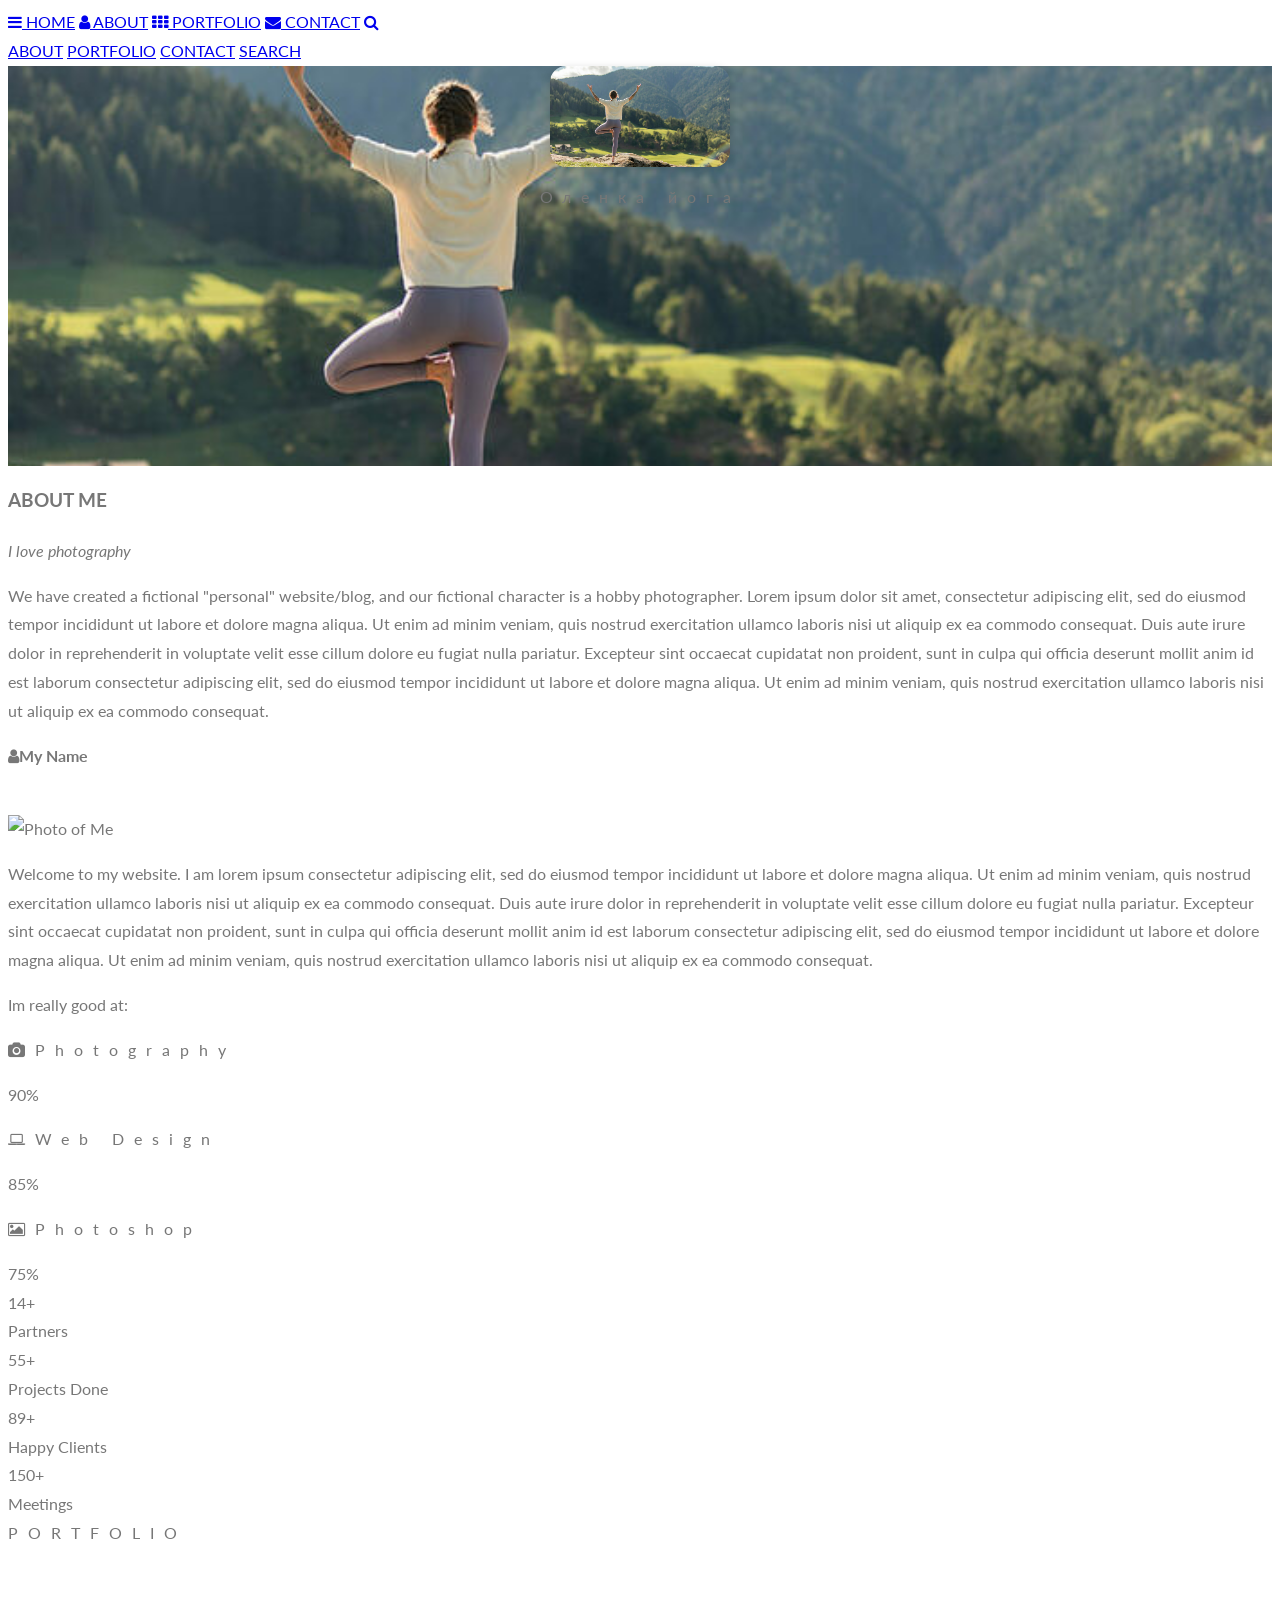
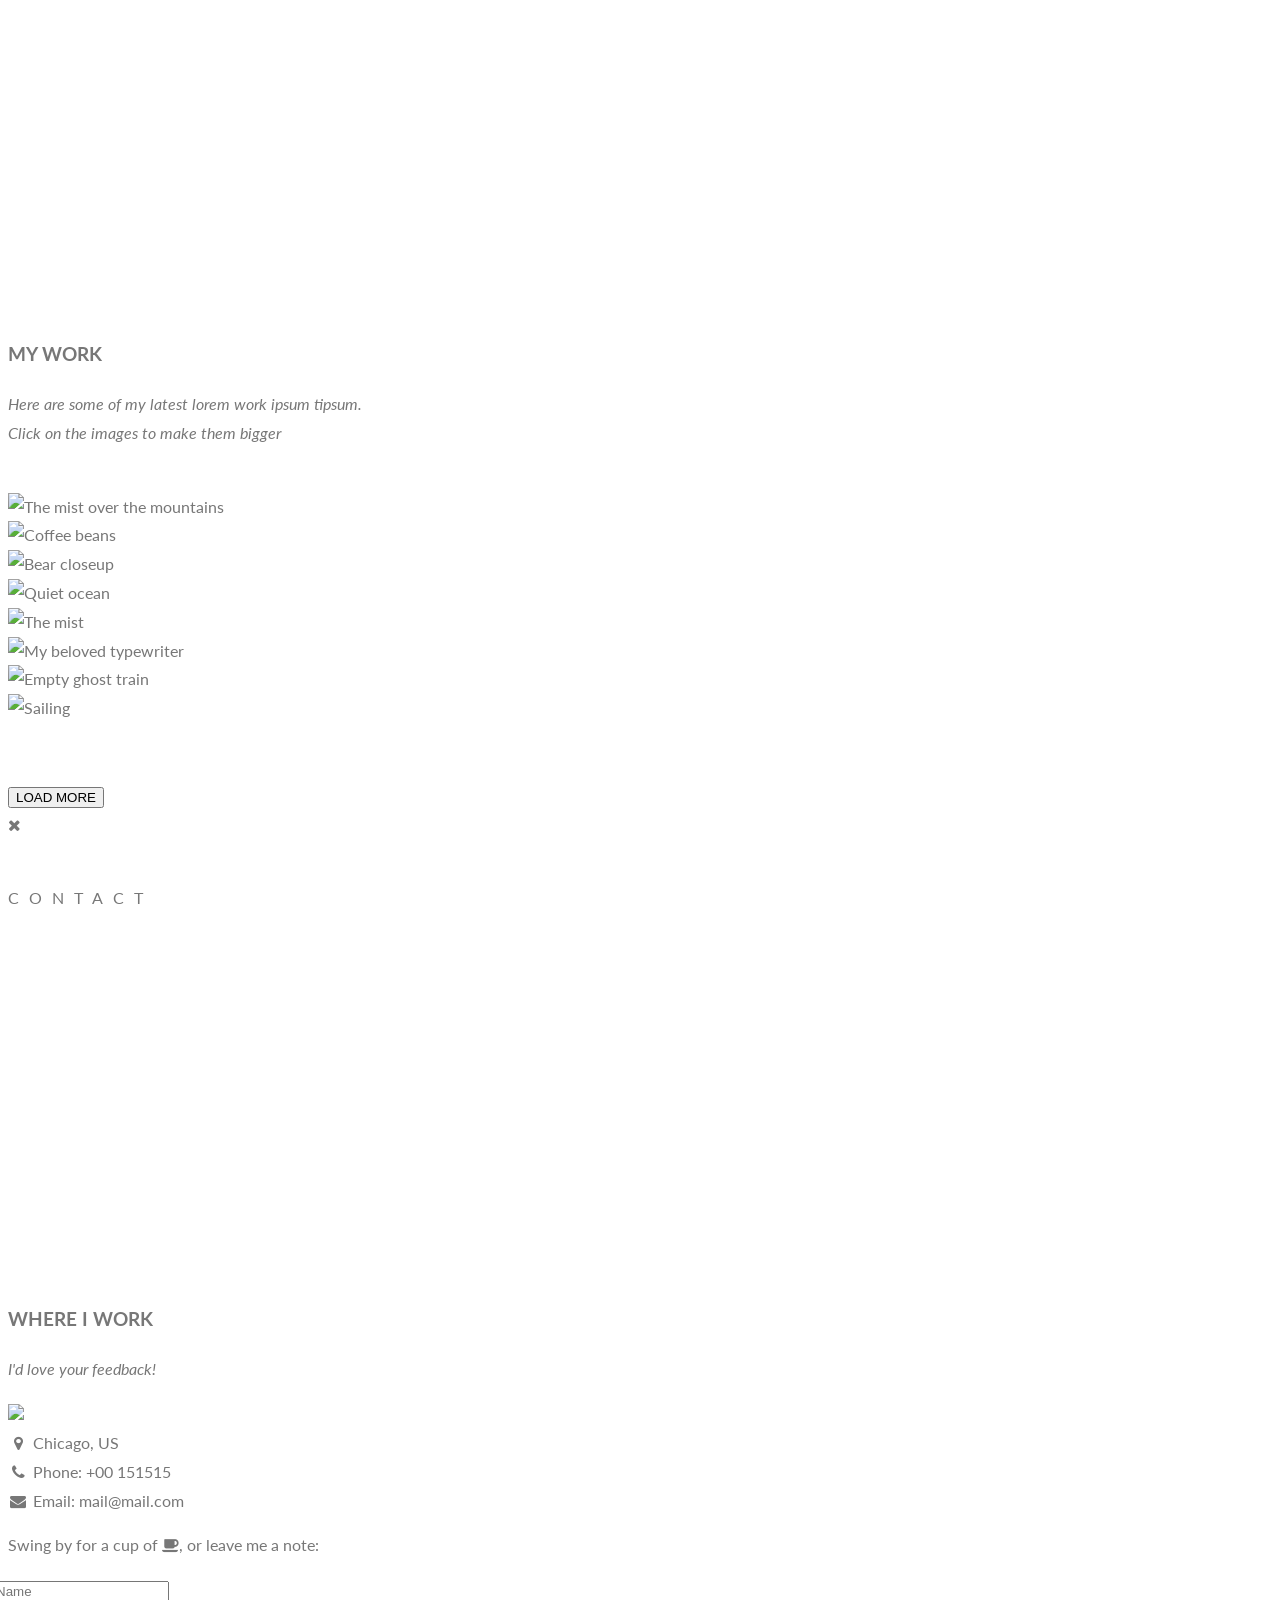
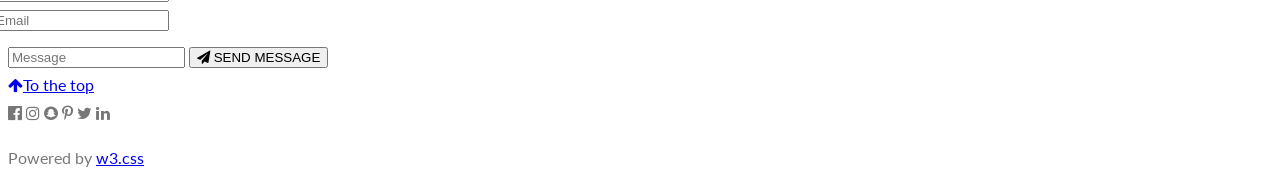
==== index.html @ ef0ca33d "Add files via upload" ====
<!DOCTYPE html>
<html>
<head>
<title>W3.CSS Template</title>
<meta charset="UTF-8">
<meta name="viewport" content="width=device-width, initial-scale=1">
<link rel="stylesheet" href="https://www.w3schools.com/w3css/5/w3.css">
<link rel="stylesheet" href="https://fonts.googleapis.com/css?family=Lato">
<link rel="stylesheet" href="https://cdnjs.cloudflare.com/ajax/libs/font-awesome/4.7.0/css/font-awesome.min.css">
<style>
body,h1,h2,h3,h4,h5,h6 {font-family: "Lato", sans-serif;}
body, html {
  height: 100%;
  color: #777;
  line-height: 1.8;
}

/* Create a Parallax Effect */
.bgimg-1, .bgimg-2, .bgimg-3 {
  background-attachment: fixed;
  background-position: center;
  background-repeat: no-repeat;
  background-size: cover;
}

/* First image (Logo. Full height) */
.bgimg-1 {
  background-image: url('large_article_vrksasana-baum-yogaeasy-xenia-bluhm-header.jpg');
  min-height: 100%;
}

/* Second image (Portfolio) */
.bgimg-2 {
  background-image: url("/w3images/parallax2.jpg");
  min-height: 400px;
}

/* Third image (Contact) */
.bgimg-3 {
  background-image: url("/w3images/parallax3.jpg");
  min-height: 400px;
}

.w3-wide {letter-spacing: 10px;}
.w3-hover-opacity {cursor: pointer;}

/* Turn off parallax scrolling for tablets and phones */
@media only screen and (max-device-width: 1600px) {
  .bgimg-1, .bgimg-2, .bgimg-3 {
    background-attachment: scroll;
    min-height: 400px;
  }
}

/* Адаптивність для мобільних */
@media (max-width: 600px) {
  #logo-img {
    width: 100px !important;
  }
  .w3-xlarge {
    font-size: 1.2rem !important;
  }
  .w3-padding-large {
    padding: 10px 4px !important;
  }
}
</style>
</head>
<body>

<!-- Navbar (sit on top) -->
<div class="w3-top">
  <div class="w3-bar" id="myNavbar">
    <a class="w3-bar-item w3-button w3-hover-black w3-hide-medium w3-hide-large w3-right" href="javascript:void(0);" onclick="toggleFunction()" title="Toggle Navigation Menu">
      <i class="fa fa-bars"></i>
    </a>
    <a href="#home" class="w3-bar-item w3-button">HOME</a>
    <a href="#about" class="w3-bar-item w3-button w3-hide-small"><i class="fa fa-user"></i> ABOUT</a>
    <a href="#portfolio" class="w3-bar-item w3-button w3-hide-small"><i class="fa fa-th"></i> PORTFOLIO</a>
    <a href="#contact" class="w3-bar-item w3-button w3-hide-small"><i class="fa fa-envelope"></i> CONTACT</a>
    <a href="#" class="w3-bar-item w3-button w3-hide-small w3-right w3-hover-red">
      <i class="fa fa-search"></i>
    </a>
  </div>

  <!-- Navbar on small screens -->
  <div id="navDemo" class="w3-bar-block w3-white w3-hide w3-hide-large w3-hide-medium">
    <a href="#about" class="w3-bar-item w3-button" onclick="toggleFunction()">ABOUT</a>
    <a href="#portfolio" class="w3-bar-item w3-button" onclick="toggleFunction()">PORTFOLIO</a>
    <a href="#contact" class="w3-bar-item w3-button" onclick="toggleFunction()">CONTACT</a>
    <a href="#" class="w3-bar-item w3-button">SEARCH</a>
  </div>
</div>

<!-- First Parallax Image with Logo Text -->
<div class="bgimg-1 w3-display-container w3-opacity-min" id="home">
  <div class="w3-display-middle" style="white-space:nowrap; display: flex; flex-direction: column; align-items: center;">
    <img src="large_article_vrksasana-baum-yogaeasy-xenia-bluhm-header.jpg" alt="Yoga" id="logo-img" style="width: 180px; border-radius: 1rem; box-shadow: 0 2px 8px rgba(0,0,0,0.15); margin-bottom: 1rem; transition: transform 0.4s cubic-bezier(.4,2,.6,1);">
    <span class="w3-center w3-padding-large w3-black w3-xlarge w3-wide w3-animate-opacity">Оленка йога</span>
  </div>
</div>
<script>
  const logoImg = document.getElementById('logo-img');
  if (logoImg) {
    logoImg.addEventListener('mouseenter', () => {
      logoImg.style.transform = 'rotateY(18deg) scale(1.07)';
    });
    logoImg.addEventListener('mouseleave', () => {
      logoImg.style.transform = 'rotateY(0deg) scale(1)';
    });
  }
</script>

<!-- Container (About Section) -->
<div class="w3-content w3-container w3-padding-64" id="about">
  <h3 class="w3-center">ABOUT ME</h3>
  <p class="w3-center"><em>I love photography</em></p>
  <p>We have created a fictional "personal" website/blog, and our fictional character is a hobby photographer. Lorem ipsum dolor sit amet, consectetur adipiscing elit, sed do eiusmod tempor incididunt ut labore et dolore magna aliqua. Ut enim ad minim veniam,
    quis nostrud exercitation ullamco laboris nisi ut aliquip ex ea commodo consequat. Duis aute irure dolor in reprehenderit in voluptate velit esse cillum dolore eu fugiat nulla pariatur. Excepteur sint occaecat cupidatat non proident, sunt in culpa
    qui officia deserunt mollit anim id est laborum consectetur adipiscing elit, sed do eiusmod tempor incididunt ut labore et dolore magna aliqua. Ut enim ad minim veniam, quis nostrud exercitation ullamco laboris nisi ut aliquip ex ea commodo consequat.</p>
  <div class="w3-row">
    <div class="w3-col m6 w3-center w3-padding-large">
      <p><b><i class="fa fa-user w3-margin-right"></i>My Name</b></p><br>
      <img src="/w3images/avatar_hat.jpg" class="w3-round w3-image w3-opacity w3-hover-opacity-off" alt="Photo of Me" width="500" height="333">
    </div>

    <!-- Hide this text on small devices -->
    <div class="w3-col m6 w3-hide-small w3-padding-large">
      <p>Welcome to my website. I am lorem ipsum consectetur adipiscing elit, sed do eiusmod tempor incididunt ut labore et dolore magna aliqua. Ut enim ad minim veniam, quis nostrud exercitation ullamco laboris nisi ut aliquip ex ea commodo consequat. Duis aute irure
        dolor in reprehenderit in voluptate velit esse cillum dolore eu fugiat nulla pariatur. Excepteur sint occaecat cupidatat non proident, sunt in culpa qui officia deserunt mollit anim id est laborum consectetur adipiscing elit, sed do eiusmod tempor
        incididunt ut labore et dolore magna aliqua. Ut enim ad minim veniam, quis nostrud exercitation ullamco laboris nisi ut aliquip ex ea commodo consequat.</p>
    </div>
  </div>
  <p class="w3-large w3-center w3-padding-16">Im really good at:</p>
  <p class="w3-wide"><i class="fa fa-camera"></i>Photography</p>
  <div class="w3-light-grey">
    <div class="w3-container w3-padding-small w3-dark-grey w3-center" style="width:90%">90%</div>
  </div>
  <p class="w3-wide"><i class="fa fa-laptop"></i>Web Design</p>
  <div class="w3-light-grey">
    <div class="w3-container w3-padding-small w3-dark-grey w3-center" style="width:85%">85%</div>
  </div>
  <p class="w3-wide"><i class="fa fa-photo"></i>Photoshop</p>
  <div class="w3-light-grey">
    <div class="w3-container w3-padding-small w3-dark-grey w3-center" style="width:75%">75%</div>
  </div>
</div>

<div class="w3-row w3-center w3-dark-grey w3-padding-16">
  <div class="w3-quarter w3-section">
    <span class="w3-xlarge">14+</span><br>
    Partners
  </div>
  <div class="w3-quarter w3-section">
    <span class="w3-xlarge">55+</span><br>
    Projects Done
  </div>
  <div class="w3-quarter w3-section">
    <span class="w3-xlarge">89+</span><br>
    Happy Clients
  </div>
  <div class="w3-quarter w3-section">
    <span class="w3-xlarge">150+</span><br>
    Meetings
  </div>
</div>

<!-- Second Parallax Image with Portfolio Text -->
<div class="bgimg-2 w3-display-container w3-opacity-min">
  <div class="w3-display-middle">
    <span class="w3-xxlarge w3-text-white w3-wide">PORTFOLIO</span>
  </div>
</div>

<!-- Container (Portfolio Section) -->
<div class="w3-content w3-container w3-padding-64" id="portfolio">
  <h3 class="w3-center">MY WORK</h3>
  <p class="w3-center"><em>Here are some of my latest lorem work ipsum tipsum.<br> Click on the images to make them bigger</em></p><br>

  <!-- Responsive Grid. Four columns on tablets, laptops and desktops. Will stack on mobile devices/small screens (100% width) -->
  <div class="w3-row-padding w3-center">
    <div class="w3-col m3">
      <img src="/w3images/p1.jpg" style="width:100%" onclick="onClick(this)" class="w3-hover-opacity" alt="The mist over the mountains">
    </div>

    <div class="w3-col m3">
      <img src="/w3images/p2.jpg" style="width:100%" onclick="onClick(this)" class="w3-hover-opacity" alt="Coffee beans">
    </div>

    <div class="w3-col m3">
      <img src="/w3images/p3.jpg" style="width:100%" onclick="onClick(this)" class="w3-hover-opacity" alt="Bear closeup">
    </div>

    <div class="w3-col m3">
      <img src="/w3images/p4.jpg" style="width:100%" onclick="onClick(this)" class="w3-hover-opacity" alt="Quiet ocean">
    </div>
  </div>

  <div class="w3-row-padding w3-center w3-section">
    <div class="w3-col m3">
      <img src="/w3images/p5.jpg" style="width:100%" onclick="onClick(this)" class="w3-hover-opacity" alt="The mist">
    </div>

    <div class="w3-col m3">
      <img src="/w3images/p6.jpg" style="width:100%" onclick="onClick(this)" class="w3-hover-opacity" alt="My beloved typewriter">
    </div>

    <div class="w3-col m3">
      <img src="/w3images/p7.jpg" style="width:100%" onclick="onClick(this)" class="w3-hover-opacity" alt="Empty ghost train">
    </div>

    <div class="w3-col m3">
      <img src="/w3images/p8.jpg" style="width:100%" onclick="onClick(this)" class="w3-hover-opacity" alt="Sailing">
    </div>
    <button class="w3-button w3-padding-large w3-light-grey" style="margin-top:64px">LOAD MORE</button>
  </div>
</div>

<!-- Modal for full size images on click-->
<div id="modal01" class="w3-modal w3-black" onclick="this.style.display='none'">
  <span class="w3-button w3-large w3-black w3-display-topright" title="Close Modal Image"><i class="fa fa-remove"></i></span>
  <div class="w3-modal-content w3-animate-zoom w3-center w3-transparent w3-padding-64">
    <img id="img01" class="w3-image">
    <p id="caption" class="w3-opacity w3-large"></p>
  </div>
</div>

<!-- Third Parallax Image with Portfolio Text -->
<div class="bgimg-3 w3-display-container w3-opacity-min">
  <div class="w3-display-middle">
     <span class="w3-xxlarge w3-text-white w3-wide">CONTACT</span>
  </div>
</div>

<!-- Container (Contact Section) -->
<div class="w3-content w3-container w3-padding-64" id="contact">
  <h3 class="w3-center">WHERE I WORK</h3>
  <p class="w3-center"><em>I'd love your feedback!</em></p>

  <div class="w3-row w3-padding-32 w3-section">
    <div class="w3-col m4 w3-container">
      <img src="/w3images/map.jpg" class="w3-image w3-round" style="width:100%">
    </div>
    <div class="w3-col m8 w3-panel">
      <div class="w3-large w3-margin-bottom">
        <i class="fa fa-map-marker fa-fw w3-hover-text-black w3-xlarge w3-margin-right"></i> Chicago, US<br>
        <i class="fa fa-phone fa-fw w3-hover-text-black w3-xlarge w3-margin-right"></i> Phone: +00 151515<br>
        <i class="fa fa-envelope fa-fw w3-hover-text-black w3-xlarge w3-margin-right"></i> Email: mail@mail.com<br>
      </div>
      <p>Swing by for a cup of <i class="fa fa-coffee"></i>, or leave me a note:</p>
      <form action="/action_page.php" target="_blank">
        <div class="w3-row-padding" style="margin:0 -16px 8px -16px">
          <div class="w3-half">
            <input class="w3-input w3-border" type="text" placeholder="Name" required name="Name">
          </div>
          <div class="w3-half">
            <input class="w3-input w3-border" type="text" placeholder="Email" required name="Email">
          </div>
        </div>
        <input class="w3-input w3-border" type="text" placeholder="Message" required name="Message">
        <button class="w3-button w3-black w3-right w3-section" type="submit">
          <i class="fa fa-paper-plane"></i> SEND MESSAGE
        </button>
      </form>
    </div>
  </div>
</div>

<!-- Footer -->
<footer class="w3-center w3-black w3-padding-64 w3-opacity w3-hover-opacity-off">
  <a href="#home" class="w3-button w3-light-grey"><i class="fa fa-arrow-up w3-margin-right"></i>To the top</a>
  <div class="w3-xlarge w3-section">
    <i class="fa fa-facebook-official w3-hover-opacity"></i>
    <i class="fa fa-instagram w3-hover-opacity"></i>
    <i class="fa fa-snapchat w3-hover-opacity"></i>
    <i class="fa fa-pinterest-p w3-hover-opacity"></i>
    <i class="fa fa-twitter w3-hover-opacity"></i>
    <i class="fa fa-linkedin w3-hover-opacity"></i>
  </div>
  <p>Powered by <a href="https://www.w3schools.com/w3css/default.asp" title="W3.CSS" target="_blank" class="w3-hover-text-green">w3.css</a></p>
</footer>
 
<script>
// Modal Image Gallery
function onClick(element) {
  document.getElementById("img01").src = element.src;
  document.getElementById("modal01").style.display = "block";
  var captionText = document.getElementById("caption");
  captionText.innerHTML = element.alt;
}

// Change style of navbar on scroll
window.onscroll = function() {myFunction()};
function myFunction() {
    var navbar = document.getElementById("myNavbar");
    if (document.body.scrollTop > 100 || document.documentElement.scrollTop > 100) {
        navbar.className = "w3-bar" + " w3-card" + " w3-animate-top" + " w3-white";
    } else {
        navbar.className = navbar.className.replace(" w3-card w3-animate-top w3-white", "");
    }
}

// Used to toggle the menu on small screens when clicking on the menu button
function toggleFunction() {
    var x = document.getElementById("navDemo");
    if (x.className.indexOf("w3-show") == -1) {
        x.className += " w3-show";
    } else {
        x.className = x.className.replace(" w3-show", "");
    }
}
</script>

</body>
</html>
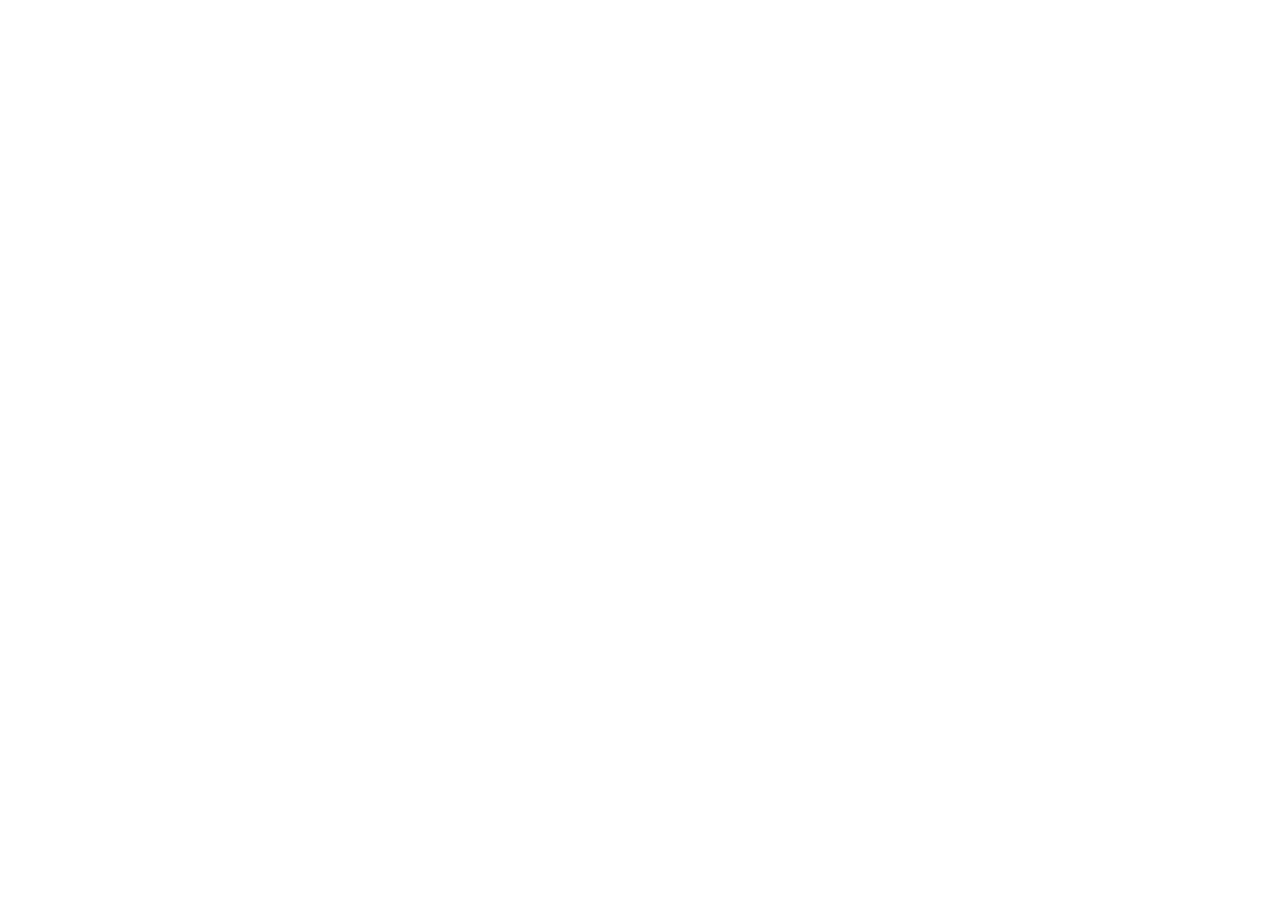
==== commit 9c1da619: "add picture and change the name" ====
--- a/index.html
+++ b/index.html
@@ -1,12 +1,13 @@
 <!DOCTYPE html>
 <html>
 <head>
-<title>W3.CSS Template</title>
+<title>Yo-Yo-Yoga/title>
 <meta charset="UTF-8">
 <meta name="viewport" content="width=device-width, initial-scale=1">
 <link rel="stylesheet" href="https://www.w3schools.com/w3css/5/w3.css">
 <link rel="stylesheet" href="https://fonts.googleapis.com/css?family=Lato">
 <link rel="stylesheet" href="https://cdnjs.cloudflare.com/ajax/libs/font-awesome/4.7.0/css/font-awesome.min.css">
+<link rel="icon" type="image/png" href="Pictures/Yoga-head-picture.png">
 <style>
 body,h1,h2,h3,h4,h5,h6 {font-family: "Lato", sans-serif;}
 body, html {
@@ -277,7 +278,7 @@
     <i class="fa fa-twitter w3-hover-opacity"></i>
     <i class="fa fa-linkedin w3-hover-opacity"></i>
   </div>
-  <p>Powered by <a href="https://www.w3schools.com/w3css/default.asp" title="W3.CSS" target="_blank" class="w3-hover-text-green">w3.css</a></p>
+  <p>Powered by <a href="https://www.w3schools.com/w3css/default.asp" title="Antonio" target="_blank" class="w3-hover-text-green">w3.css</a></p>
 </footer>
  
 <script>
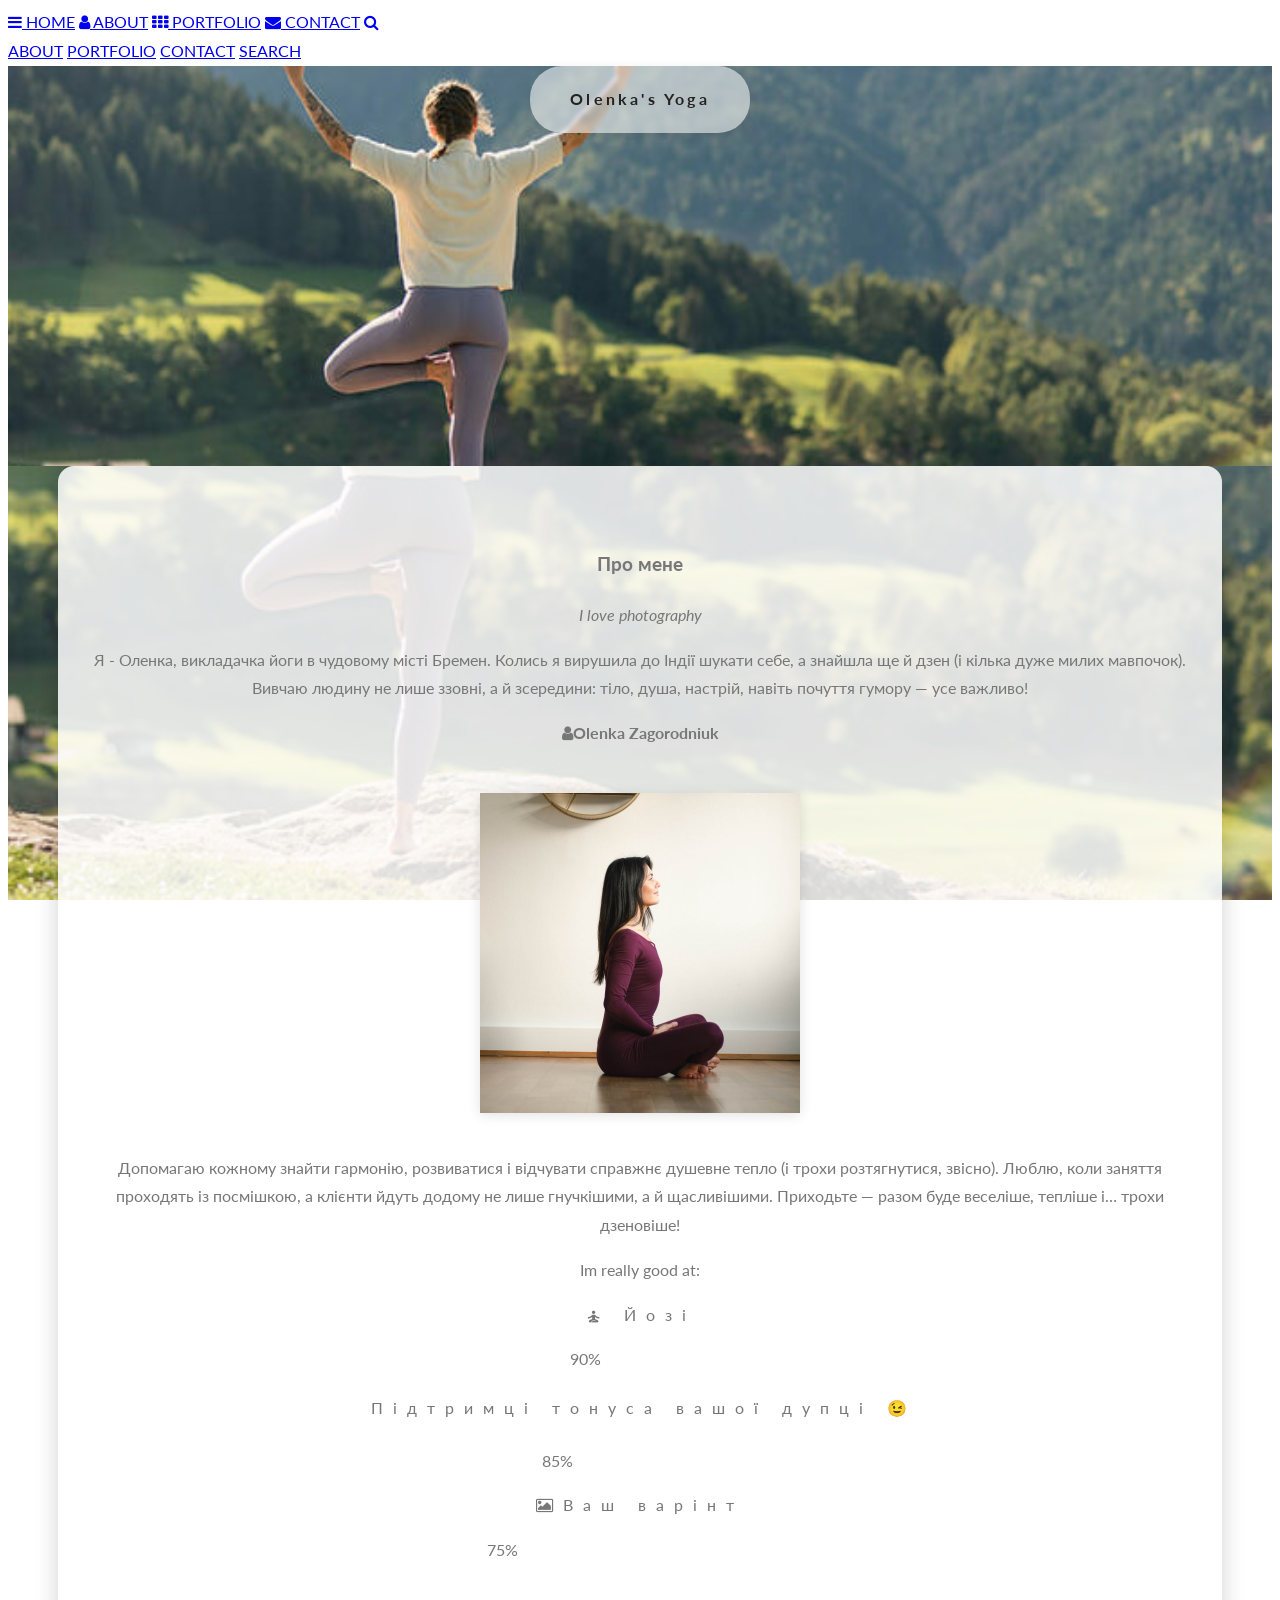
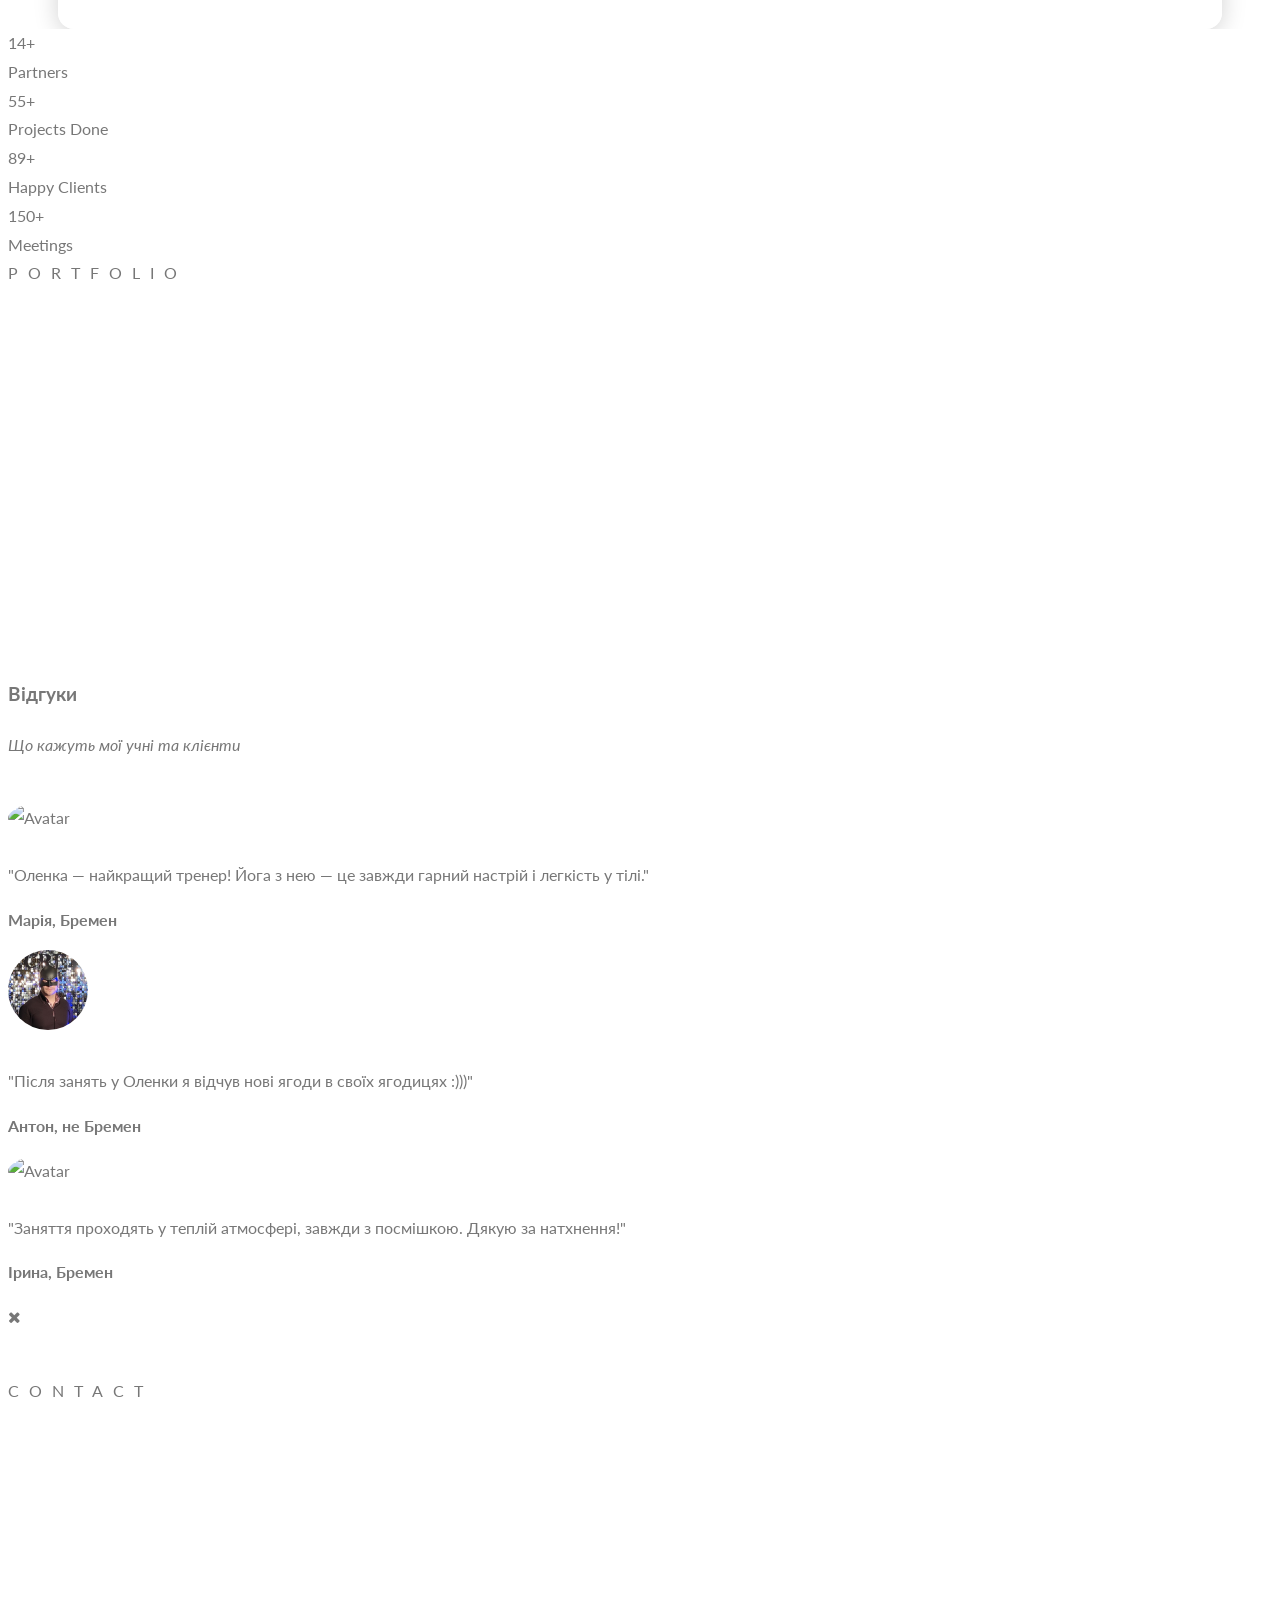
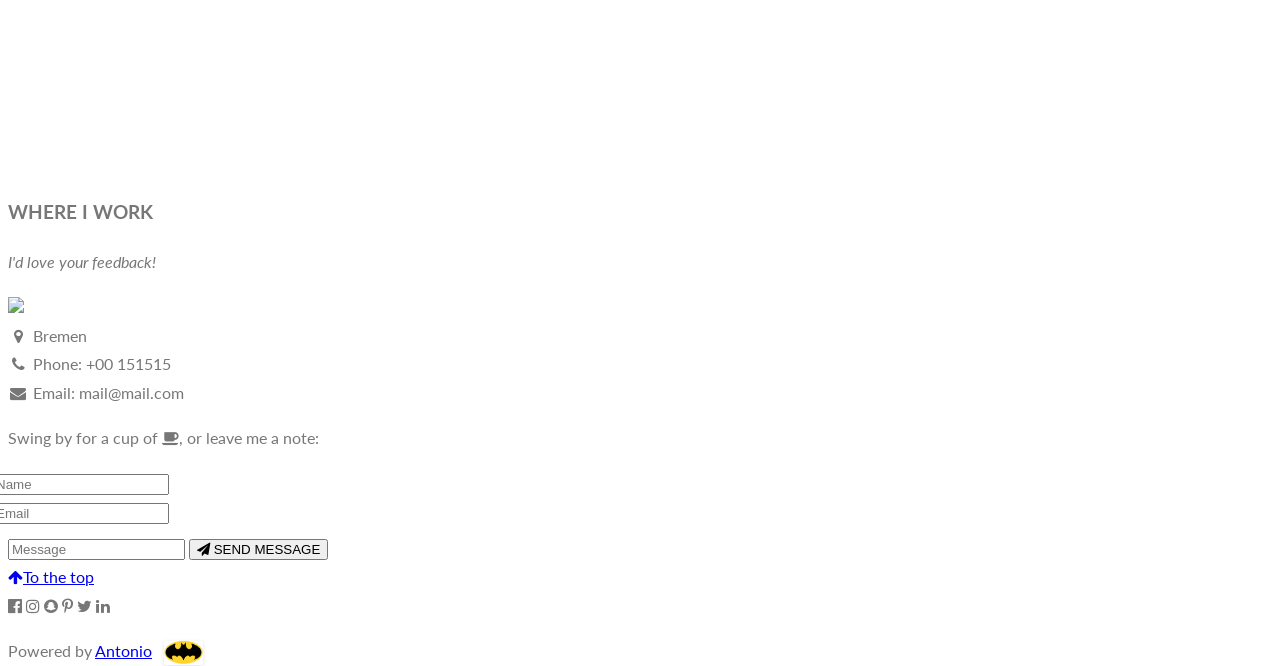
==== commit b2576c93: "додавання фоток і зміна вигляду сайту" ====
--- a/index.html
+++ b/index.html
@@ -1,13 +1,19 @@
 <!DOCTYPE html>
 <html>
 <head>
-<title>Yo-Yo-Yoga/title>
+<title>Yo-Yo-Yoga</title>
 <meta charset="UTF-8">
 <meta name="viewport" content="width=device-width, initial-scale=1">
 <link rel="stylesheet" href="https://www.w3schools.com/w3css/5/w3.css">
 <link rel="stylesheet" href="https://fonts.googleapis.com/css?family=Lato">
 <link rel="stylesheet" href="https://cdnjs.cloudflare.com/ajax/libs/font-awesome/4.7.0/css/font-awesome.min.css">
-<link rel="icon" type="image/png" href="Pictures/Yoga-head-picture.png">
+<!-- <link rel="icon" type="image/png" href="Pictures/Yoga-head-picture.png"> 
+<link rel="icon" type="image/svg+xml" href="Pictures/Yoga-icon-2.svg"> -->
+<link rel="icon" type="image/png" href="Pictures/Yoga-head-picture-2.png">
+<!-- Material Symbols (Google) -->
+<link href="https://fonts.googleapis.com/css2?family=Material+Symbols+Outlined" rel="stylesheet" />
+<!-- Iconify for buttocks icon -->
+<script src="https://code.iconify.design/3/3.1.1/iconify.min.js"></script>
 <style>
 body,h1,h2,h3,h4,h5,h6 {font-family: "Lato", sans-serif;}
 body, html {
@@ -63,6 +69,37 @@
   }
   .w3-padding-large {
     padding: 10px 4px !important;
+  }
+}
+
+.about-bg-parallax {
+  background-image: url('large_article_vrksasana-baum-yogaeasy-xenia-bluhm-header.jpg');
+  background-attachment: fixed;
+  background-position: center;
+  background-repeat: no-repeat;
+  background-size: cover;
+  position: relative;
+  overflow: hidden;
+  min-height: 100vh;
+  display: flex;
+  align-items: center;
+  justify-content: center;
+}
+.about-content {
+  position: relative;
+  z-index: 1;
+  max-width: 1100px; /* збільшено ширину */
+  margin: 0 auto;
+  padding: 64px 32px;
+  text-align: center;
+  background: rgba(255, 255, 255, 0.85);
+  border-radius: 16px;
+  box-shadow: 0 4px 24px rgba(0, 0, 0, 0.18);
+}
+@media (max-width: 900px) {
+  .about-content {
+    padding: 32px 8px;
+    max-width: 98vw;
   }
 }
 </style>
@@ -94,56 +131,60 @@
 </div>
 
 <!-- First Parallax Image with Logo Text -->
-<div class="bgimg-1 w3-display-container w3-opacity-min" id="home">
+<div class="bgimg-1 w3-display-container" id="home">
   <div class="w3-display-middle" style="white-space:nowrap; display: flex; flex-direction: column; align-items: center;">
-    <img src="large_article_vrksasana-baum-yogaeasy-xenia-bluhm-header.jpg" alt="Yoga" id="logo-img" style="width: 180px; border-radius: 1rem; box-shadow: 0 2px 8px rgba(0,0,0,0.15); margin-bottom: 1rem; transition: transform 0.4s cubic-bezier(.4,2,.6,1);">
-    <span class="w3-center w3-padding-large w3-black w3-xlarge w3-wide w3-animate-opacity">Оленка йога</span>
-  </div>
-</div>
-<script>
-  const logoImg = document.getElementById('logo-img');
-  if (logoImg) {
-    logoImg.addEventListener('mouseenter', () => {
-      logoImg.style.transform = 'rotateY(18deg) scale(1.07)';
-    });
-    logoImg.addEventListener('mouseleave', () => {
-      logoImg.style.transform = 'rotateY(0deg) scale(1)';
-    });
-  }
-</script>
+    <span class="w3-center w3-padding-large w3-xlarge w3-wide w3-animate-opacity" 
+          style="
+            border-radius: 2rem;
+            background: rgba(255,255,255,0.55);
+            color: #222;
+            font-weight: bold;
+            box-shadow: 0 2px 12px rgba(0,0,0,0.08);
+            backdrop-filter: blur(2px);
+            padding: 1.2rem 2.5rem;
+            letter-spacing: 0.2em;
+            text-shadow: 0 1px 8px rgba(0,0,0,0.08);
+          ">
+      Olenka's Yoga
+    </span>
+  </div>
+</div>
 
 <!-- Container (About Section) -->
-<div class="w3-content w3-container w3-padding-64" id="about">
-  <h3 class="w3-center">ABOUT ME</h3>
-  <p class="w3-center"><em>I love photography</em></p>
-  <p>We have created a fictional "personal" website/blog, and our fictional character is a hobby photographer. Lorem ipsum dolor sit amet, consectetur adipiscing elit, sed do eiusmod tempor incididunt ut labore et dolore magna aliqua. Ut enim ad minim veniam,
-    quis nostrud exercitation ullamco laboris nisi ut aliquip ex ea commodo consequat. Duis aute irure dolor in reprehenderit in voluptate velit esse cillum dolore eu fugiat nulla pariatur. Excepteur sint occaecat cupidatat non proident, sunt in culpa
-    qui officia deserunt mollit anim id est laborum consectetur adipiscing elit, sed do eiusmod tempor incididunt ut labore et dolore magna aliqua. Ut enim ad minim veniam, quis nostrud exercitation ullamco laboris nisi ut aliquip ex ea commodo consequat.</p>
-  <div class="w3-row">
-    <div class="w3-col m6 w3-center w3-padding-large">
-      <p><b><i class="fa fa-user w3-margin-right"></i>My Name</b></p><br>
-      <img src="/w3images/avatar_hat.jpg" class="w3-round w3-image w3-opacity w3-hover-opacity-off" alt="Photo of Me" width="500" height="333">
-    </div>
-
-    <!-- Hide this text on small devices -->
-    <div class="w3-col m6 w3-hide-small w3-padding-large">
-      <p>Welcome to my website. I am lorem ipsum consectetur adipiscing elit, sed do eiusmod tempor incididunt ut labore et dolore magna aliqua. Ut enim ad minim veniam, quis nostrud exercitation ullamco laboris nisi ut aliquip ex ea commodo consequat. Duis aute irure
-        dolor in reprehenderit in voluptate velit esse cillum dolore eu fugiat nulla pariatur. Excepteur sint occaecat cupidatat non proident, sunt in culpa qui officia deserunt mollit anim id est laborum consectetur adipiscing elit, sed do eiusmod tempor
-        incididunt ut labore et dolore magna aliqua. Ut enim ad minim veniam, quis nostrud exercitation ullamco laboris nisi ut aliquip ex ea commodo consequat.</p>
-    </div>
-  </div>
-  <p class="w3-large w3-center w3-padding-16">Im really good at:</p>
-  <p class="w3-wide"><i class="fa fa-camera"></i>Photography</p>
-  <div class="w3-light-grey">
-    <div class="w3-container w3-padding-small w3-dark-grey w3-center" style="width:90%">90%</div>
-  </div>
-  <p class="w3-wide"><i class="fa fa-laptop"></i>Web Design</p>
-  <div class="w3-light-grey">
-    <div class="w3-container w3-padding-small w3-dark-grey w3-center" style="width:85%">85%</div>
-  </div>
-  <p class="w3-wide"><i class="fa fa-photo"></i>Photoshop</p>
-  <div class="w3-light-grey">
-    <div class="w3-container w3-padding-small w3-dark-grey w3-center" style="width:75%">75%</div>
+<div class="about-bg-parallax" id="about">
+  <div class="about-content">
+    <h3 class="w3-center">Про мене</h3>
+    <p class="w3-center"><em>I love photography</em></p>
+    <p>Я - Оленка, викладачка йоги в чудовому місті Бремен. Колись я вирушила до Індії шукати себе, а знайшла ще й дзен (і кілька дуже милих мавпочок). Вивчаю людину не лише ззовні, а й зсередини: тіло, душа, настрій, навіть почуття гумору — усе важливо! </p>
+    <div class="w3-row">
+      <div class="w3-col m6 w3-center w3-padding-large">
+        <p><b><i class="fa fa-user w3-margin-right"></i>Olenka Zagorodniuk</b></p><br>
+        <img src="Pictures/Olenka.jpg" class="w3-round w3-image" alt="Olenka Yoga" style="width:80%;max-width:320px;margin-bottom:16px;box-shadow:0 2px 12px rgba(0,0,0,0.12);">
+       <!-- <img src="Pictures/Olenka.jpg" class="w3-round w3-image w3-opacity w3-hover-opacity-off" alt="Photo of Me" width="500" height="333"> -->
+      </div>
+      <div class="w3-col m6 w3-hide-small w3-padding-large">
+        <p>Допомагаю кожному знайти гармонію, розвиватися і відчувати справжнє душевне тепло (і трохи розтягнутися, звісно). Люблю, коли заняття проходять із посмішкою, а клієнти йдуть додому не лише гнучкішими, а й щасливішими. Приходьте — разом буде веселіше, тепліше і… трохи дзеновіше!</p>
+      </div>
+    </div>
+    <p class="w3-large w3-center w3-padding-16">Im really good at:</p>
+    <p class="w3-wide">
+      <span class="material-symbols-outlined" style="font-size:1.2em;vertical-align:middle;margin-right:0.4em;">self_improvement</span>
+      Йозі
+    </p>
+    <div class="w3-light-grey">
+      <div class="w3-container w3-padding-small w3-dark-grey w3-center" style="width:90%">90%</div>
+    </div>
+    <p class="w3-wide">
+      <span class="iconify" data-icon="mdi:human-male-female-buttocks-outline" style="font-size:1.4em;vertical-align:middle;margin-right:0.4em;"></span>
+      Підтримці тонуса вашої дупці <span aria-label="winking face" title="winking face">😉</span>
+    </p>
+    <div class="w3-light-grey">
+      <div class="w3-container w3-padding-small w3-dark-grey w3-center" style="width:85%">85%</div>
+    </div>
+    <p class="w3-wide"><i class="fa fa-photo"></i>Ваш варінт</p>
+    <div class="w3-light-grey">
+      <div class="w3-container w3-padding-small w3-dark-grey w3-center" style="width:75%">75%</div>
+    </div>
   </div>
 </div>
 
@@ -167,53 +208,38 @@
 </div>
 
 <!-- Second Parallax Image with Portfolio Text -->
-<div class="bgimg-2 w3-display-container w3-opacity-min">
+<div class="bgimg-2 w3-display-container">
   <div class="w3-display-middle">
     <span class="w3-xxlarge w3-text-white w3-wide">PORTFOLIO</span>
   </div>
 </div>
 
-<!-- Container (Portfolio Section) -->
-<div class="w3-content w3-container w3-padding-64" id="portfolio">
-  <h3 class="w3-center">MY WORK</h3>
-  <p class="w3-center"><em>Here are some of my latest lorem work ipsum tipsum.<br> Click on the images to make them bigger</em></p><br>
-
-  <!-- Responsive Grid. Four columns on tablets, laptops and desktops. Will stack on mobile devices/small screens (100% width) -->
+<!-- Container (Testimonials Section) -->
+<div class="w3-content w3-container w3-padding-64" id="testimonials">
+  <h3 class="w3-center">Відгуки</h3>
+  <p class="w3-center"><em>Що кажуть мої учні та клієнти</em></p><br>
   <div class="w3-row-padding w3-center">
-    <div class="w3-col m3">
-      <img src="/w3images/p1.jpg" style="width:100%" onclick="onClick(this)" class="w3-hover-opacity" alt="The mist over the mountains">
-    </div>
-
-    <div class="w3-col m3">
-      <img src="/w3images/p2.jpg" style="width:100%" onclick="onClick(this)" class="w3-hover-opacity" alt="Coffee beans">
-    </div>
-
-    <div class="w3-col m3">
-      <img src="/w3images/p3.jpg" style="width:100%" onclick="onClick(this)" class="w3-hover-opacity" alt="Bear closeup">
-    </div>
-
-    <div class="w3-col m3">
-      <img src="/w3images/p4.jpg" style="width:100%" onclick="onClick(this)" class="w3-hover-opacity" alt="Quiet ocean">
-    </div>
-  </div>
-
-  <div class="w3-row-padding w3-center w3-section">
-    <div class="w3-col m3">
-      <img src="/w3images/p5.jpg" style="width:100%" onclick="onClick(this)" class="w3-hover-opacity" alt="The mist">
-    </div>
-
-    <div class="w3-col m3">
-      <img src="/w3images/p6.jpg" style="width:100%" onclick="onClick(this)" class="w3-hover-opacity" alt="My beloved typewriter">
-    </div>
-
-    <div class="w3-col m3">
-      <img src="/w3images/p7.jpg" style="width:100%" onclick="onClick(this)" class="w3-hover-opacity" alt="Empty ghost train">
-    </div>
-
-    <div class="w3-col m3">
-      <img src="/w3images/p8.jpg" style="width:100%" onclick="onClick(this)" class="w3-hover-opacity" alt="Sailing">
-    </div>
-    <button class="w3-button w3-padding-large w3-light-grey" style="margin-top:64px">LOAD MORE</button>
+    <div class="w3-col m4 w3-margin-bottom">
+      <div class="w3-card w3-padding-large">
+        <img src="https://randomuser.me/api/portraits/women/44.jpg" alt="Avatar" style="width:80px;border-radius:50%;margin-bottom:12px;">
+        <p class="w3-large w3-margin-bottom">"Оленка — найкращий тренер! Йога з нею — це завжди гарний настрій і легкість у тілі."</p>
+        <p><b>Марія, Бремен</b></p>
+      </div>
+    </div>
+    <div class="w3-col m4 w3-margin-bottom">
+      <div class="w3-card w3-padding-large">
+        <img src="Pictures/Anton.jpg" alt="Avatar" style="width:80px;border-radius:50%;margin-bottom:12px;">
+        <p class="w3-large w3-margin-bottom">"Після занять у Оленки я відчув нові ягоди в своїх ягодицях :)))"</p>
+        <p><b>Антон, не Бремен</b></p>
+      </div>
+    </div>
+    <div class="w3-col m4 w3-margin-bottom">
+      <div class="w3-card w3-padding-large">
+        <img src="https://randomuser.me/api/portraits/women/65.jpg" alt="Avatar" style="width:80px;border-radius:50%;margin-bottom:12px;">
+        <p class="w3-large w3-margin-bottom">"Заняття проходять у теплій атмосфері, завжди з посмішкою. Дякую за натхнення!"</p>
+        <p><b>Ірина, Бремен</b></p>
+      </div>
+    </div>
   </div>
 </div>
 
@@ -227,7 +253,7 @@
 </div>
 
 <!-- Third Parallax Image with Portfolio Text -->
-<div class="bgimg-3 w3-display-container w3-opacity-min">
+<div class="bgimg-3 w3-display-container">
   <div class="w3-display-middle">
      <span class="w3-xxlarge w3-text-white w3-wide">CONTACT</span>
   </div>
@@ -244,7 +270,7 @@
     </div>
     <div class="w3-col m8 w3-panel">
       <div class="w3-large w3-margin-bottom">
-        <i class="fa fa-map-marker fa-fw w3-hover-text-black w3-xlarge w3-margin-right"></i> Chicago, US<br>
+        <i class="fa fa-map-marker fa-fw w3-hover-text-black w3-xlarge w3-margin-right"></i> Bremen<br>
         <i class="fa fa-phone fa-fw w3-hover-text-black w3-xlarge w3-margin-right"></i> Phone: +00 151515<br>
         <i class="fa fa-envelope fa-fw w3-hover-text-black w3-xlarge w3-margin-right"></i> Email: mail@mail.com<br>
       </div>
@@ -278,7 +304,9 @@
     <i class="fa fa-twitter w3-hover-opacity"></i>
     <i class="fa fa-linkedin w3-hover-opacity"></i>
   </div>
-  <p>Powered by <a href="https://www.w3schools.com/w3css/default.asp" title="Antonio" target="_blank" class="w3-hover-text-green">w3.css</a></p>
+  <p>Powered by <a href="https://www.w3schools.com/w3css/default.asp" title="Antonio" target="_blank" class="w3-hover-text-green">Antonio</a>
+    <img src="Pictures/Batmen_logo.png" alt="Batmen logo" style="height: 1.5em; vertical-align: middle; margin-left: 0.5em; border-radius: 0.2em; box-shadow: 0 1px 4px rgba(0,0,0,0.12);">
+  </p>
 </footer>
  
 <script>
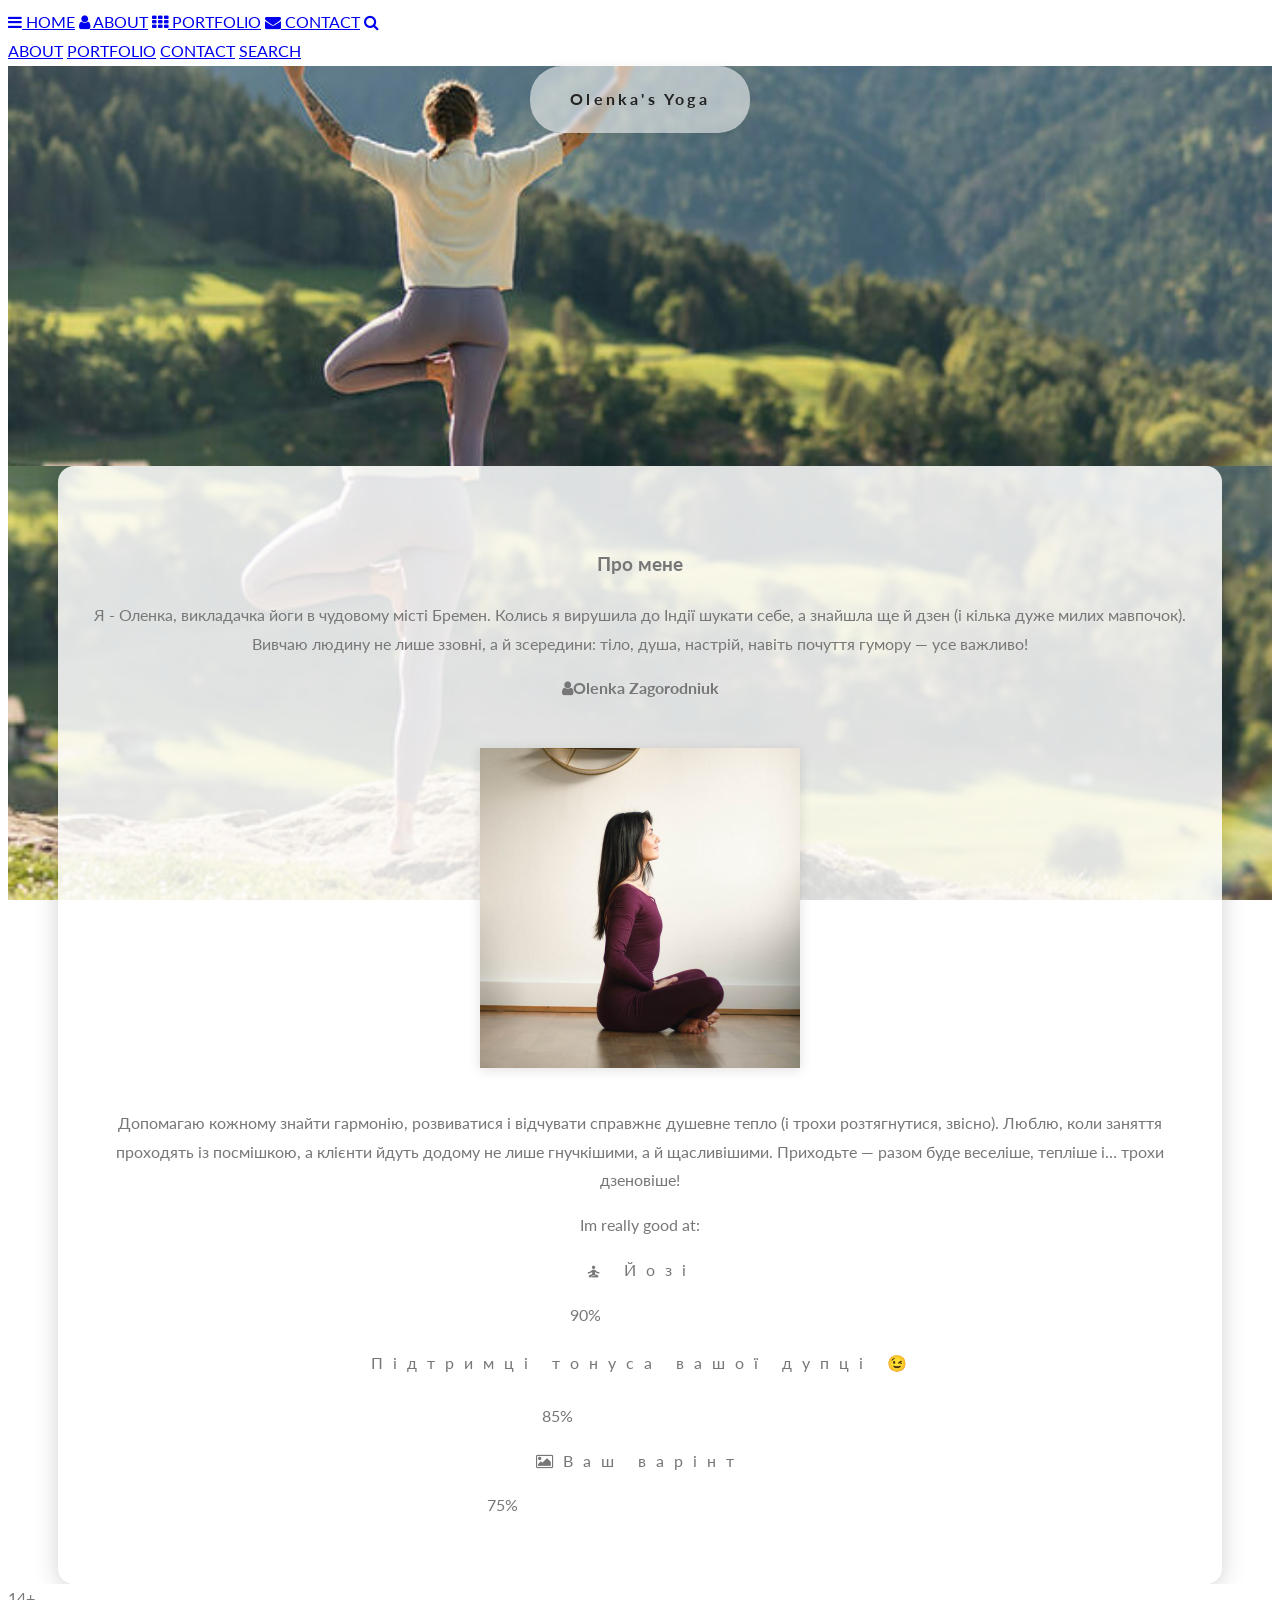
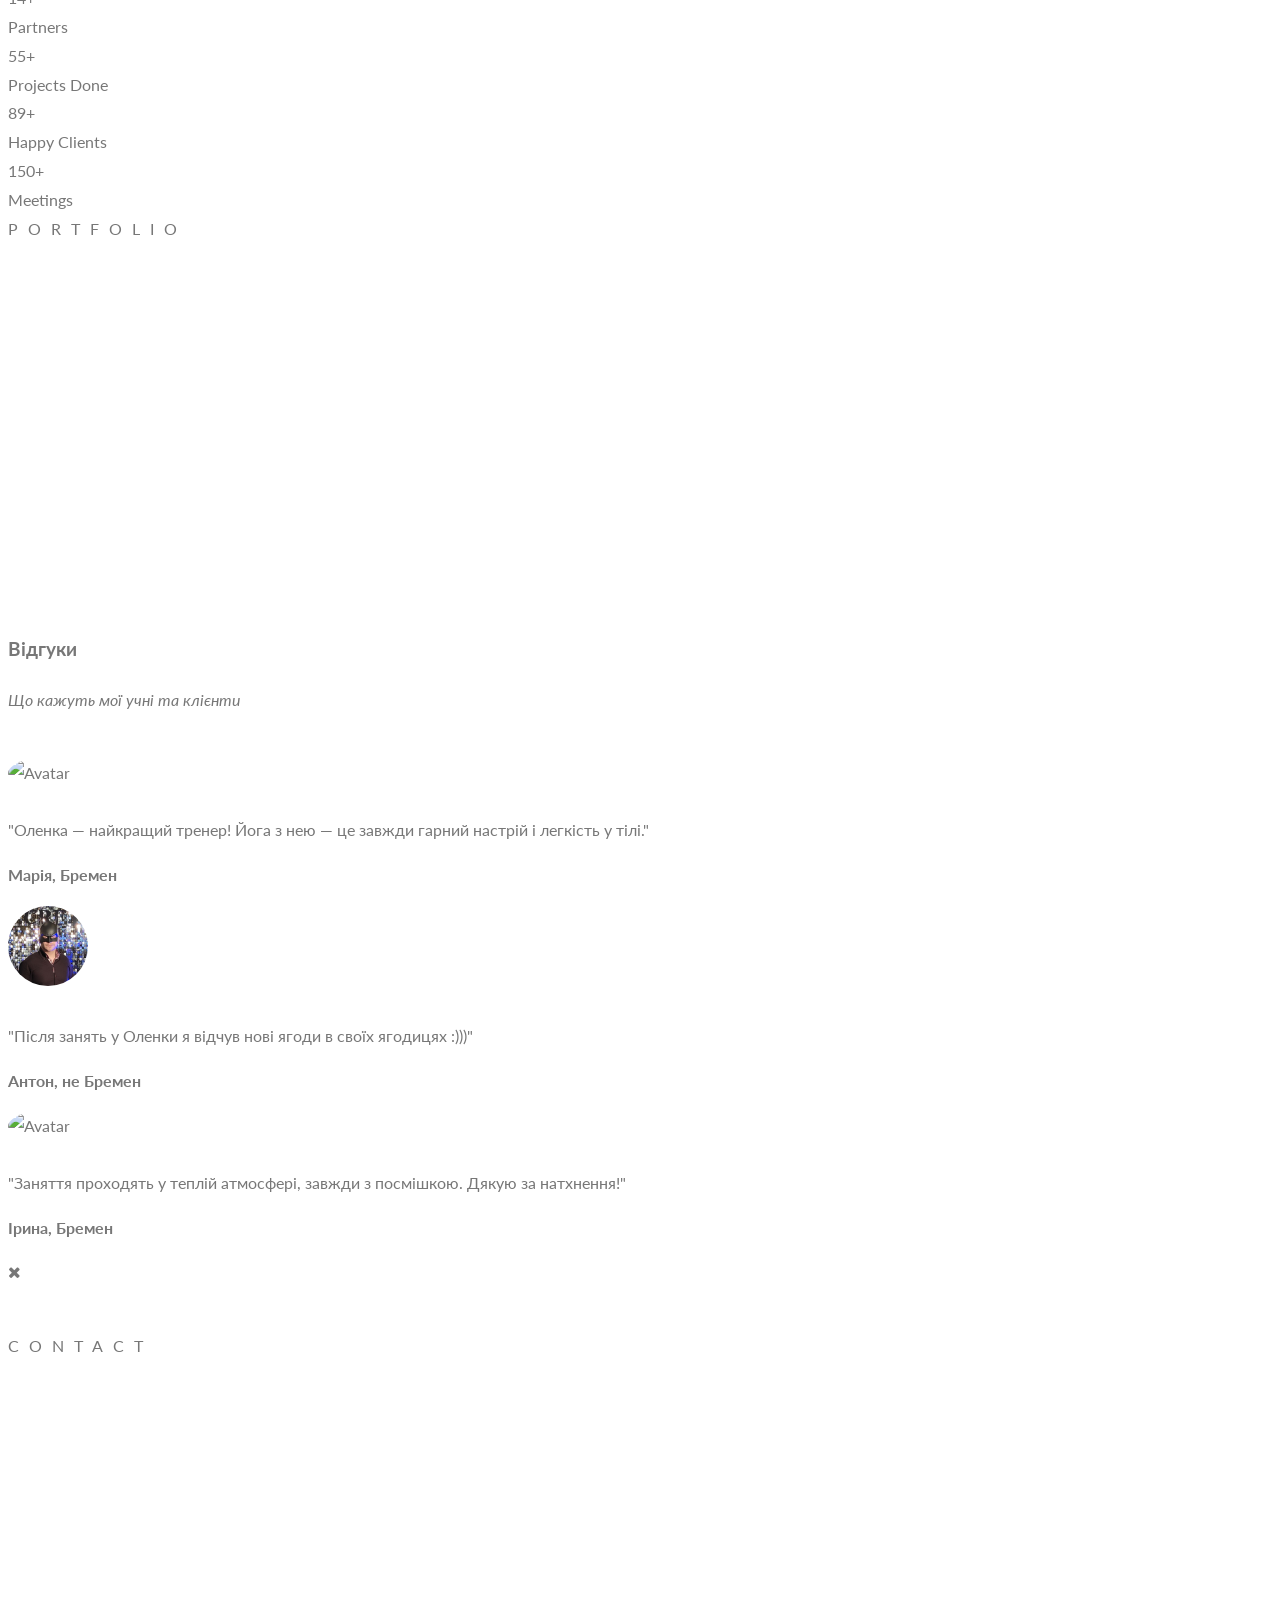
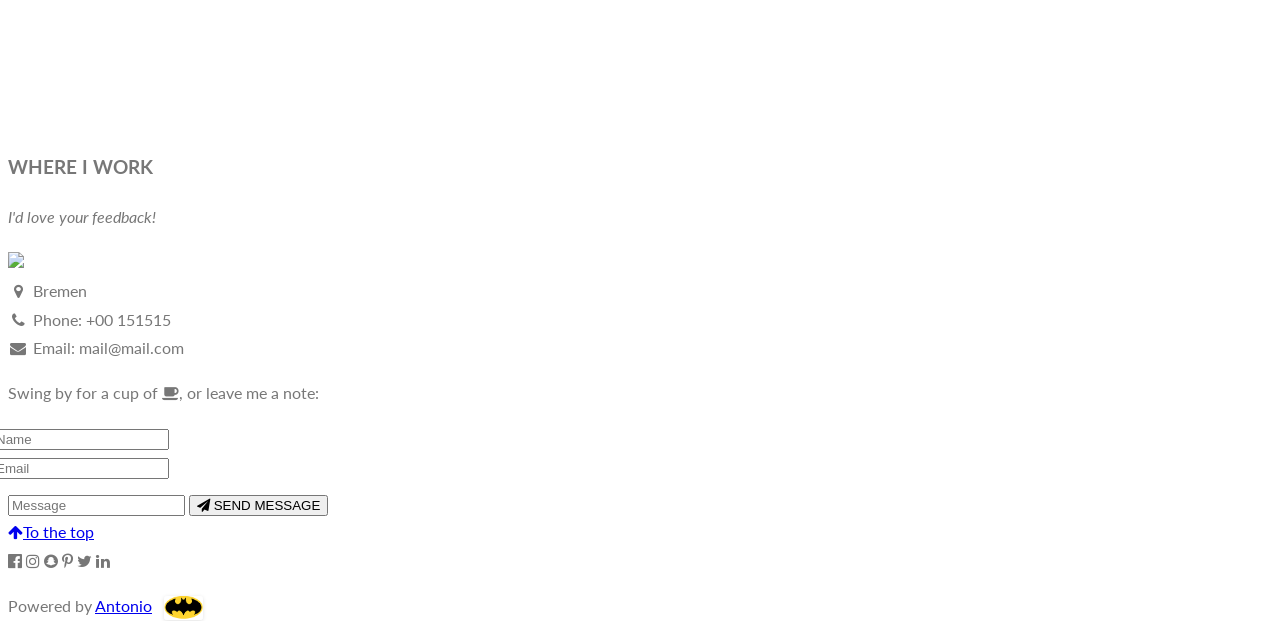
==== commit b06b8af5: "no message" ====
--- a/index.html
+++ b/index.html
@@ -154,7 +154,6 @@
 <div class="about-bg-parallax" id="about">
   <div class="about-content">
     <h3 class="w3-center">Про мене</h3>
-    <p class="w3-center"><em>I love photography</em></p>
     <p>Я - Оленка, викладачка йоги в чудовому місті Бремен. Колись я вирушила до Індії шукати себе, а знайшла ще й дзен (і кілька дуже милих мавпочок). Вивчаю людину не лише ззовні, а й зсередини: тіло, душа, настрій, навіть почуття гумору — усе важливо! </p>
     <div class="w3-row">
       <div class="w3-col m6 w3-center w3-padding-large">
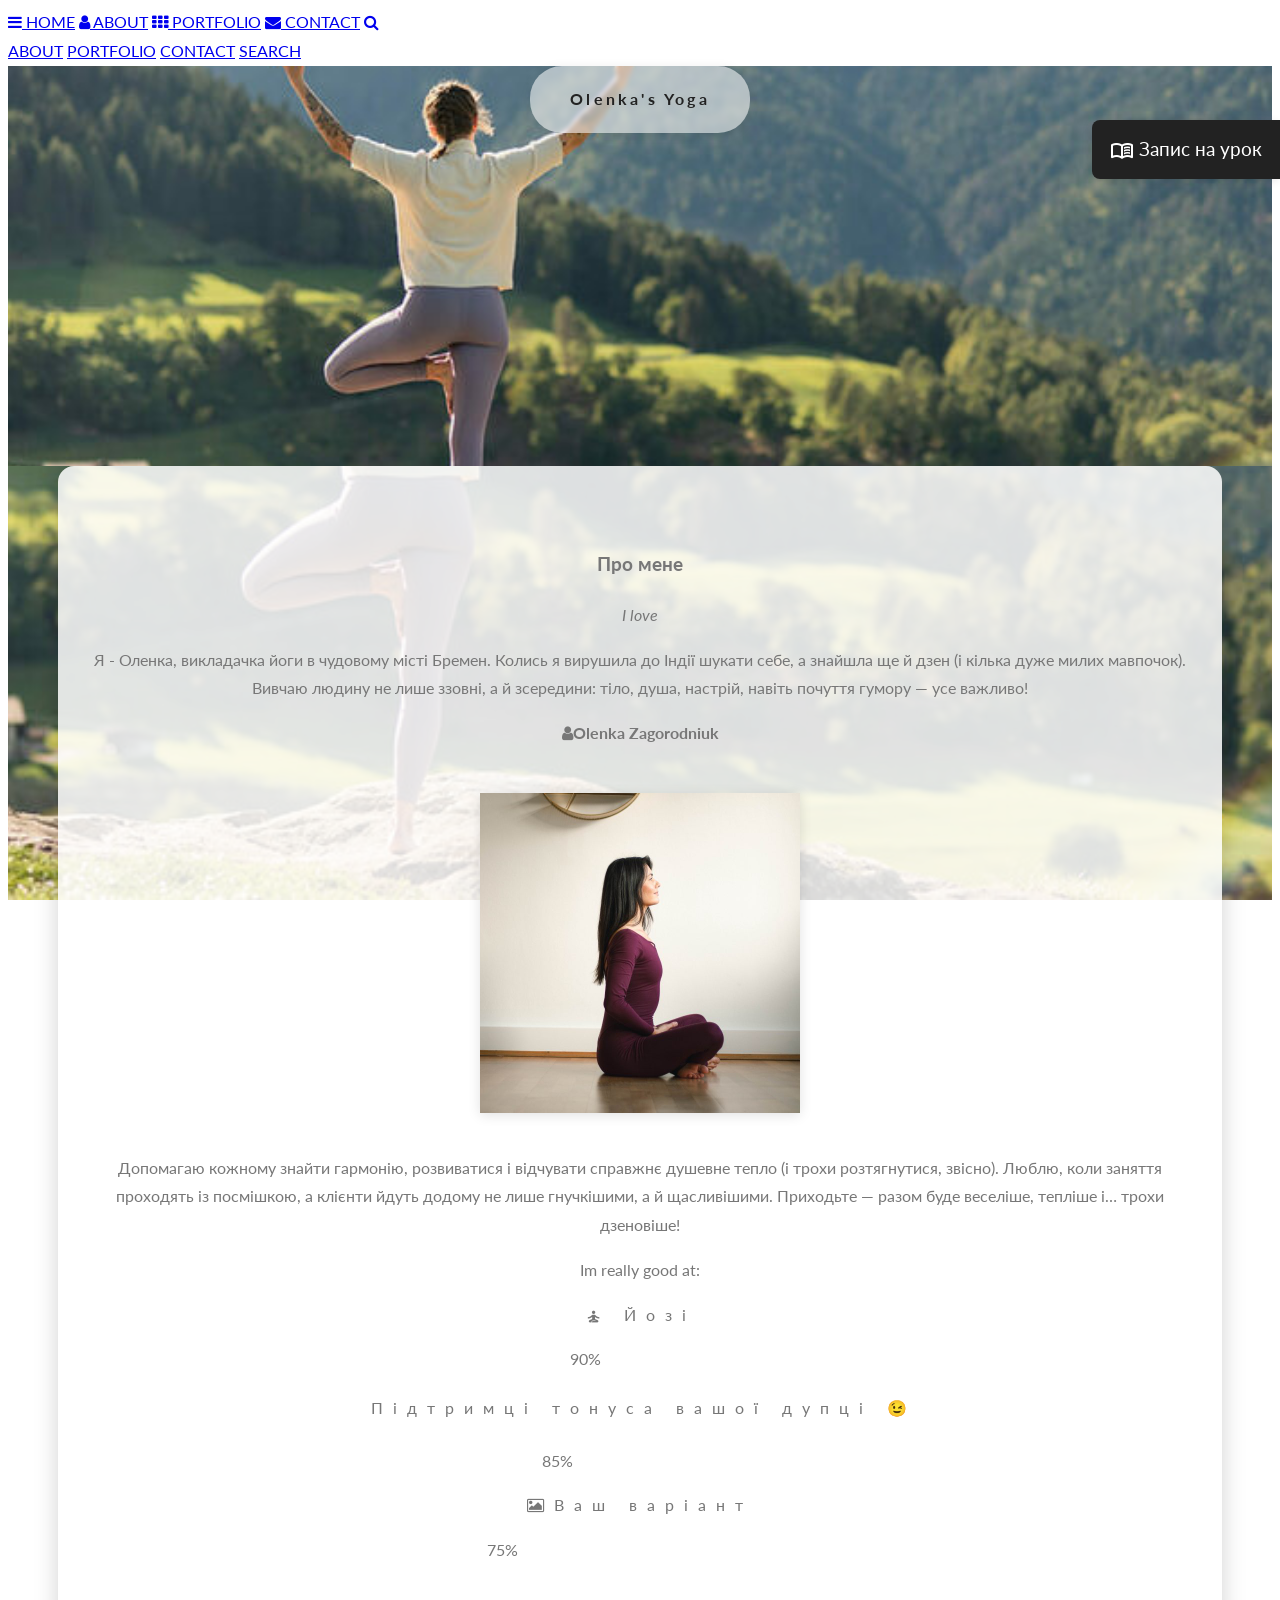
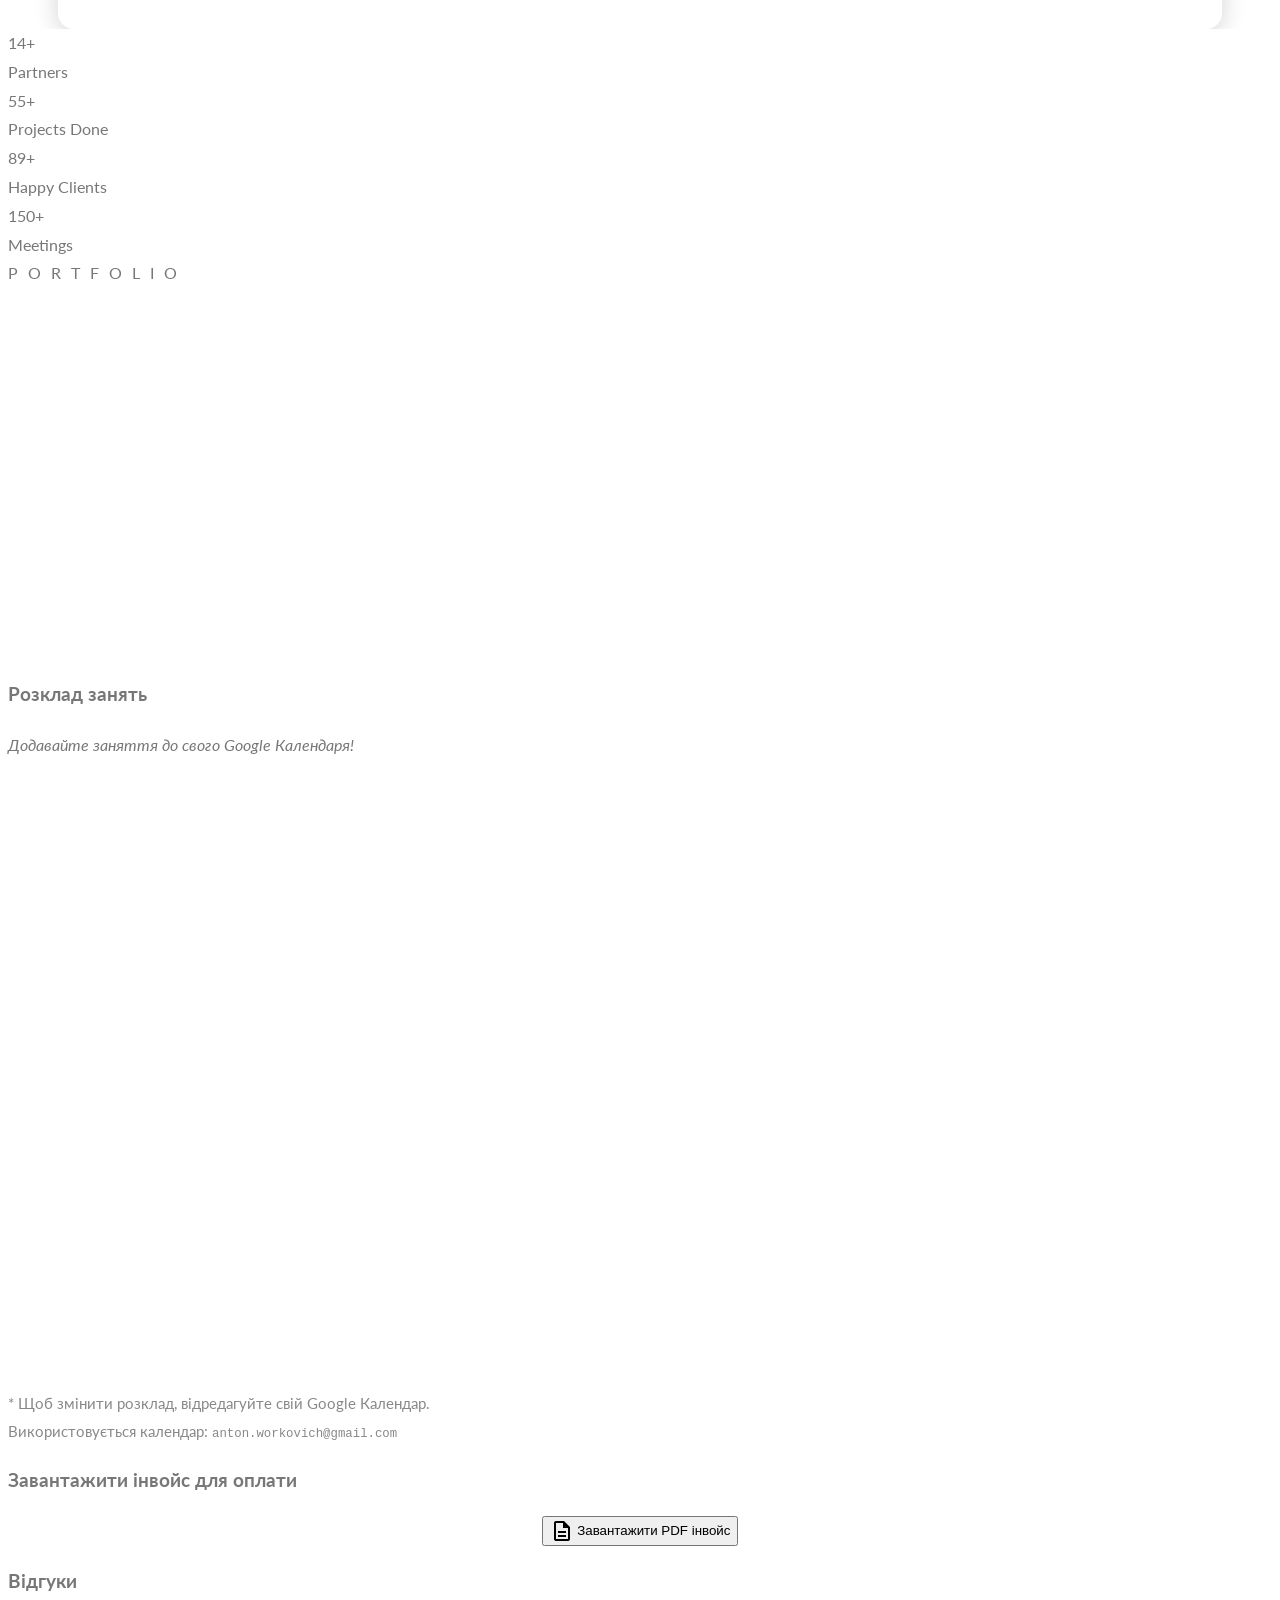
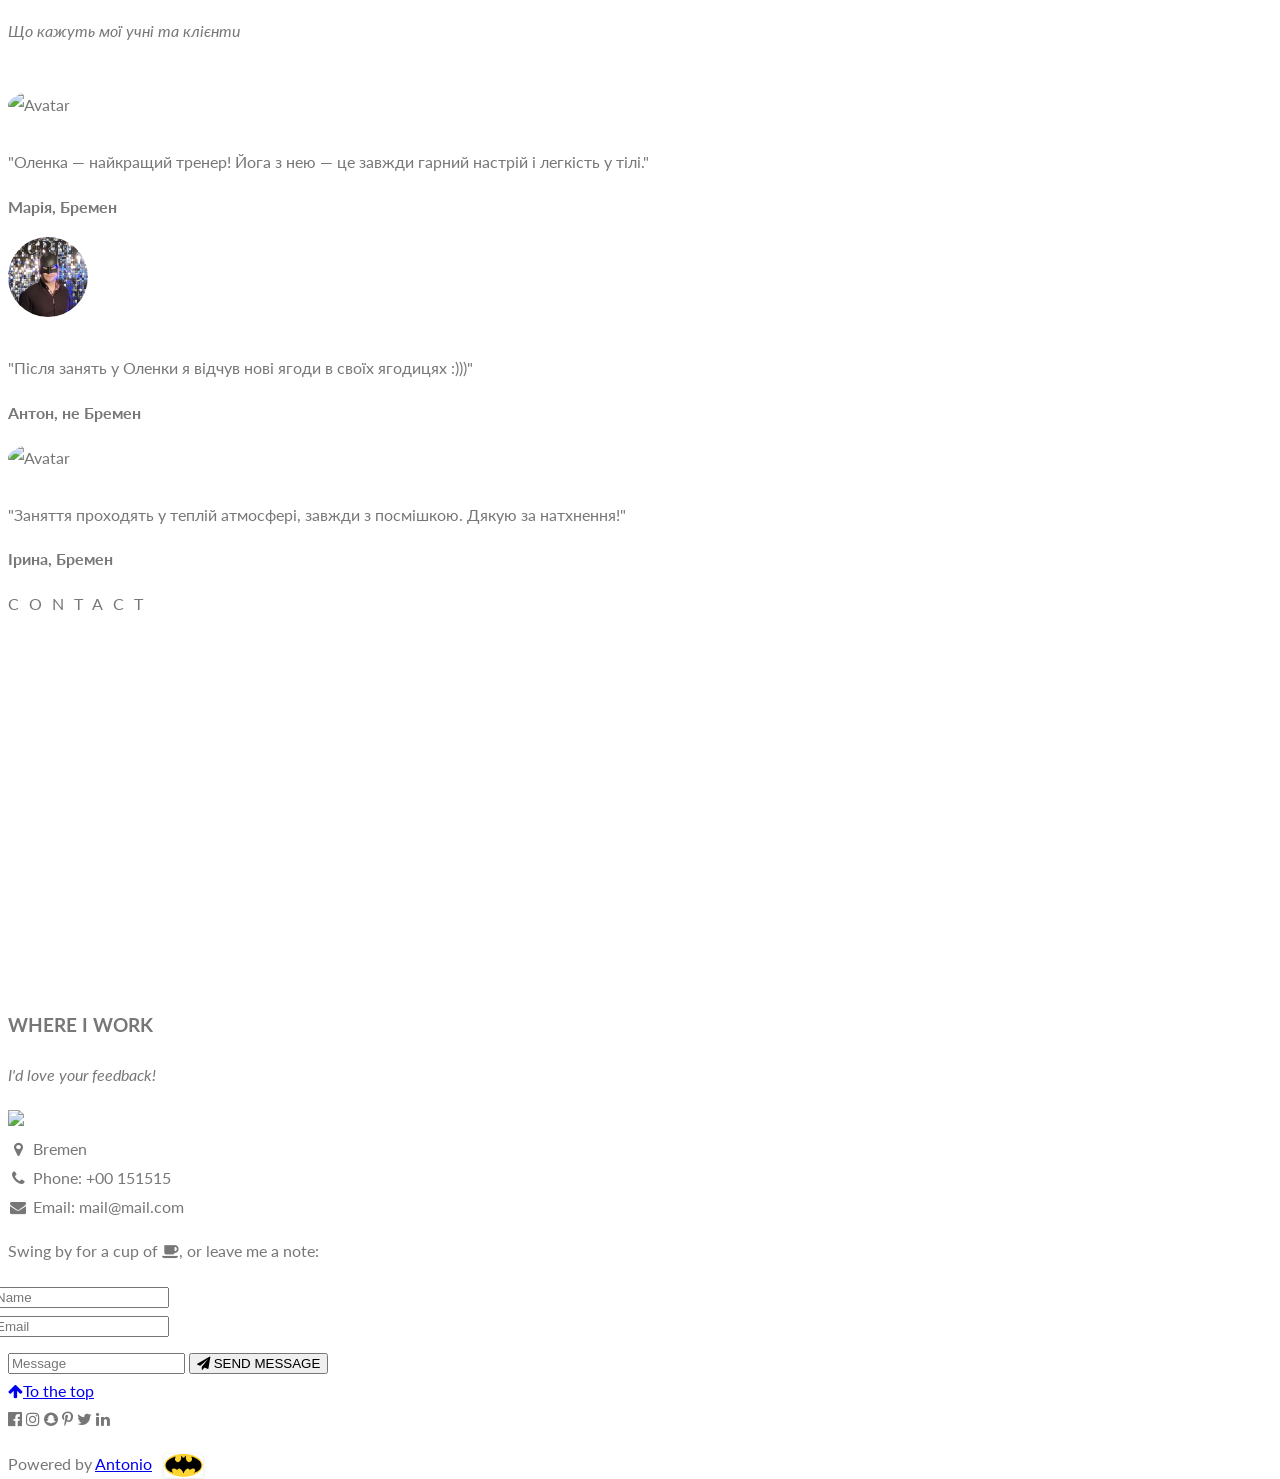
==== commit 79aff69d: "інфойс і календар" ====
--- a/index.html
+++ b/index.html
@@ -102,6 +102,66 @@
     max-width: 98vw;
   }
 }
+
+/* Sidebar Drawer for Lesson Rules and Signup */
+#lessonSidebar {
+  height: 100%;
+  width: 0;
+  position: fixed;
+  z-index: 9999;
+  top: 0;
+  right: 0;
+  background-color: #fff;
+  box-shadow: -2px 0 16px rgba(0,0,0,0.18);
+  overflow-x: hidden;
+  transition: 0.4s;
+  padding-top: 60px;
+  max-width: 400px;
+}
+#lessonSidebar .closebtn {
+  position: absolute;
+  top: 12px;
+  right: 24px;
+  font-size: 32px;
+  color: #222;
+  cursor: pointer;
+}
+#lessonSidebar h3 {
+  margin-top: 0;
+  text-align: center;
+}
+#lessonSidebar form {
+  margin-top: 24px;
+}
+#lessonSidebar input, #lessonSidebar textarea {
+  width: 90%;
+  margin: 8px 0;
+  padding: 8px;
+  border: 1px solid #ccc;
+  border-radius: 6px;
+}
+#lessonSidebar button {
+  margin-top: 12px;
+  width: 92%;
+}
+@media (max-width: 600px) {
+  #lessonSidebar { max-width: 100vw; }
+}
+#openSidebarBtn {
+  position: fixed;
+  top: 120px;
+  right: 0;
+  z-index: 9998;
+  background: #222;
+  color: #fff;
+  border-radius: 8px 0 0 8px;
+  padding: 12px 18px;
+  font-size: 1.2em;
+  cursor: pointer;
+  box-shadow: -2px 2px 8px rgba(0,0,0,0.10);
+  transition: background 0.2s;
+}
+#openSidebarBtn:hover { background: #444; }
 </style>
 </head>
 <body>
@@ -154,6 +214,7 @@
 <div class="about-bg-parallax" id="about">
   <div class="about-content">
     <h3 class="w3-center">Про мене</h3>
+    <p class="w3-center"><em>I love </em></p>
     <p>Я - Оленка, викладачка йоги в чудовому місті Бремен. Колись я вирушила до Індії шукати себе, а знайшла ще й дзен (і кілька дуже милих мавпочок). Вивчаю людину не лише ззовні, а й зсередини: тіло, душа, настрій, навіть почуття гумору — усе важливо! </p>
     <div class="w3-row">
       <div class="w3-col m6 w3-center w3-padding-large">
@@ -180,7 +241,7 @@
     <div class="w3-light-grey">
       <div class="w3-container w3-padding-small w3-dark-grey w3-center" style="width:85%">85%</div>
     </div>
-    <p class="w3-wide"><i class="fa fa-photo"></i>Ваш варінт</p>
+    <p class="w3-wide"><i class="fa fa-photo"></i>Ваш варіант</p>
     <div class="w3-light-grey">
       <div class="w3-container w3-padding-small w3-dark-grey w3-center" style="width:75%">75%</div>
     </div>
@@ -212,6 +273,56 @@
     <span class="w3-xxlarge w3-text-white w3-wide">PORTFOLIO</span>
   </div>
 </div>
+
+<!-- Google Calendar Block (Class Schedule) -->
+<div class="w3-content w3-container w3-padding-64" id="calendar">
+  <h3 class="w3-center">Розклад занять</h3>
+  <p class="w3-center"><em>Додавайте заняття до свого Google Календаря!</em></p>
+  <div style="display: flex; justify-content: center;">
+    <iframe src="https://calendar.google.com/calendar/embed?src=anton.workovich%40gmail.com&ctz=Europe%2FBerlin" style="border: 0" width="100%" height="600" frameborder="0" scrolling="no"></iframe>
+  </div>
+  <p class="w3-center" style="font-size:0.95em;color:#888;">* Щоб змінити розклад, відредагуйте свій Google Календар. <br>Використовується календар: <code>anton.workovich@gmail.com</code></p>
+</div>
+
+<!-- PDF Invoice Generator Button -->
+<div class="w3-content w3-container w3-padding-32" id="invoice">
+  <h3 class="w3-center">Завантажити інвойс для оплати</h3>
+  <div style="display: flex; justify-content: center;">
+    <button class="w3-button w3-black w3-large" onclick="generateInvoice()">
+      <span class="material-symbols-outlined" style="vertical-align:middle;">description</span>
+      Завантажити PDF інвойс
+    </button>
+  </div>
+</div>
+<script src="https://cdnjs.cloudflare.com/ajax/libs/jspdf/2.5.1/jspdf.umd.min.js"></script>
+<script>
+function generateInvoice() {
+  const { jsPDF } = window.jspdf;
+  const doc = new jsPDF();
+  doc.setFont('helvetica');
+  doc.setFontSize(18);
+  doc.text('RECHNUNG', 105, 20, { align: 'center' });
+  doc.setFontSize(11);
+  // Ліва колонка з реквізитами
+  doc.text('Olena Zahorodniuk', 20, 35);
+  doc.text('Im Ellener Feld 11', 20, 41);
+  doc.text('28327 Bremen', 20, 47);
+  doc.textWithLink('E-Mail: elena.zagorodniuk28@gmail.com', 20, 53, { url: 'mailto:elena.zagorodniuk28@gmail.com' });
+  doc.text('Telefon: 015221354731', 20, 59);
+  doc.text('Steuernummer: 6028223887', 20, 65);
+  doc.text('IBAN: DE16 2907 0024 0018 2238 00', 20, 71);
+  doc.text('BIC: DEUTDEDBBRE', 20, 77);
+  // Основна частина інвойсу (праворуч)
+  doc.setFontSize(12);
+  doc.text('Empfänger: [Kundenname]', 120, 47);
+  doc.text('Datum: 26.07.2025', 120, 53);
+  doc.text('Beschreibung: Yoga-Unterricht', 120, 59);
+  doc.text('Zu zahlender Betrag: 100 EUR', 120, 65);
+  doc.text('Zahlungsdetails: ...', 120, 71);
+  doc.text('Vielen Dank für Ihr Vertrauen і die gemeinsame Praxis!', 20, 100);
+  doc.save('rechnung.pdf');
+}
+</script>
 
 <!-- Container (Testimonials Section) -->
 <div class="w3-content w3-container w3-padding-64" id="testimonials">
@@ -239,15 +350,6 @@
         <p><b>Ірина, Бремен</b></p>
       </div>
     </div>
-  </div>
-</div>
-
-<!-- Modal for full size images on click-->
-<div id="modal01" class="w3-modal w3-black" onclick="this.style.display='none'">
-  <span class="w3-button w3-large w3-black w3-display-topright" title="Close Modal Image"><i class="fa fa-remove"></i></span>
-  <div class="w3-modal-content w3-animate-zoom w3-center w3-transparent w3-padding-64">
-    <img id="img01" class="w3-image">
-    <p id="caption" class="w3-opacity w3-large"></p>
   </div>
 </div>
 
@@ -337,7 +439,51 @@
         x.className = x.className.replace(" w3-show", "");
     }
 }
+
+/* Sidebar Drawer functions */
+function openLessonSidebar() {
+  document.getElementById("lessonSidebar").style.width = "90vw";
+  if(window.innerWidth > 600) document.getElementById("lessonSidebar").style.width = "400px";
+}
+function closeLessonSidebar() {
+  document.getElementById("lessonSidebar").style.width = "0";
+}
+function submitLessonForm(e) {
+  e.preventDefault();
+  document.getElementById('lessonFormMsg').style.display = 'block';
+  setTimeout(()=>{
+    document.getElementById('lessonFormMsg').style.display = 'none';
+    closeLessonSidebar();
+    document.getElementById('lessonSignupForm').reset();
+  }, 2000);
+}
 </script>
+
+<!-- Button to open sidebar -->
+<div id="openSidebarBtn" onclick="openLessonSidebar()">
+  <span class="material-symbols-outlined" style="vertical-align:middle;">menu_book</span> Запис на урок
+</div>
+
+<!-- Sidebar Drawer -->
+<div id="lessonSidebar">
+  <span class="closebtn" onclick="closeLessonSidebar()">&times;</span>
+  <h3>Правила запису на урок</h3>
+  <ul style="padding-left: 24px; text-align:left;">
+    <li>Запис обовʼязковий не пізніше ніж за 2 години до початку.</li>
+    <li>Відміна — не пізніше ніж за 1 годину до заняття.</li>
+    <li>Якщо не можете прийти — попередьте, будь ласка!</li>
+    <li>Вказуйте актуальний номер телефону для звʼязку.</li>
+  </ul>
+  <form id="lessonSignupForm" onsubmit="submitLessonForm(event)">
+    <h4 style="margin-bottom:8px;">Записатися на урок</h4>
+    <input type="text" name="name" placeholder="Ваше імʼя" required>
+    <input type="tel" name="phone" placeholder="Телефон" required>
+    <input type="email" name="email" placeholder="E-mail (необовʼязково)">
+    <textarea name="comment" rows="2" placeholder="Коментар (необовʼязково)"></textarea>
+    <button class="w3-button w3-black" type="submit">Записатися</button>
+    <div id="lessonFormMsg" style="margin-top:8px;color:green;display:none;">Дякуємо за запис!</div>
+  </form>
+</div>
 
 </body>
 </html>
